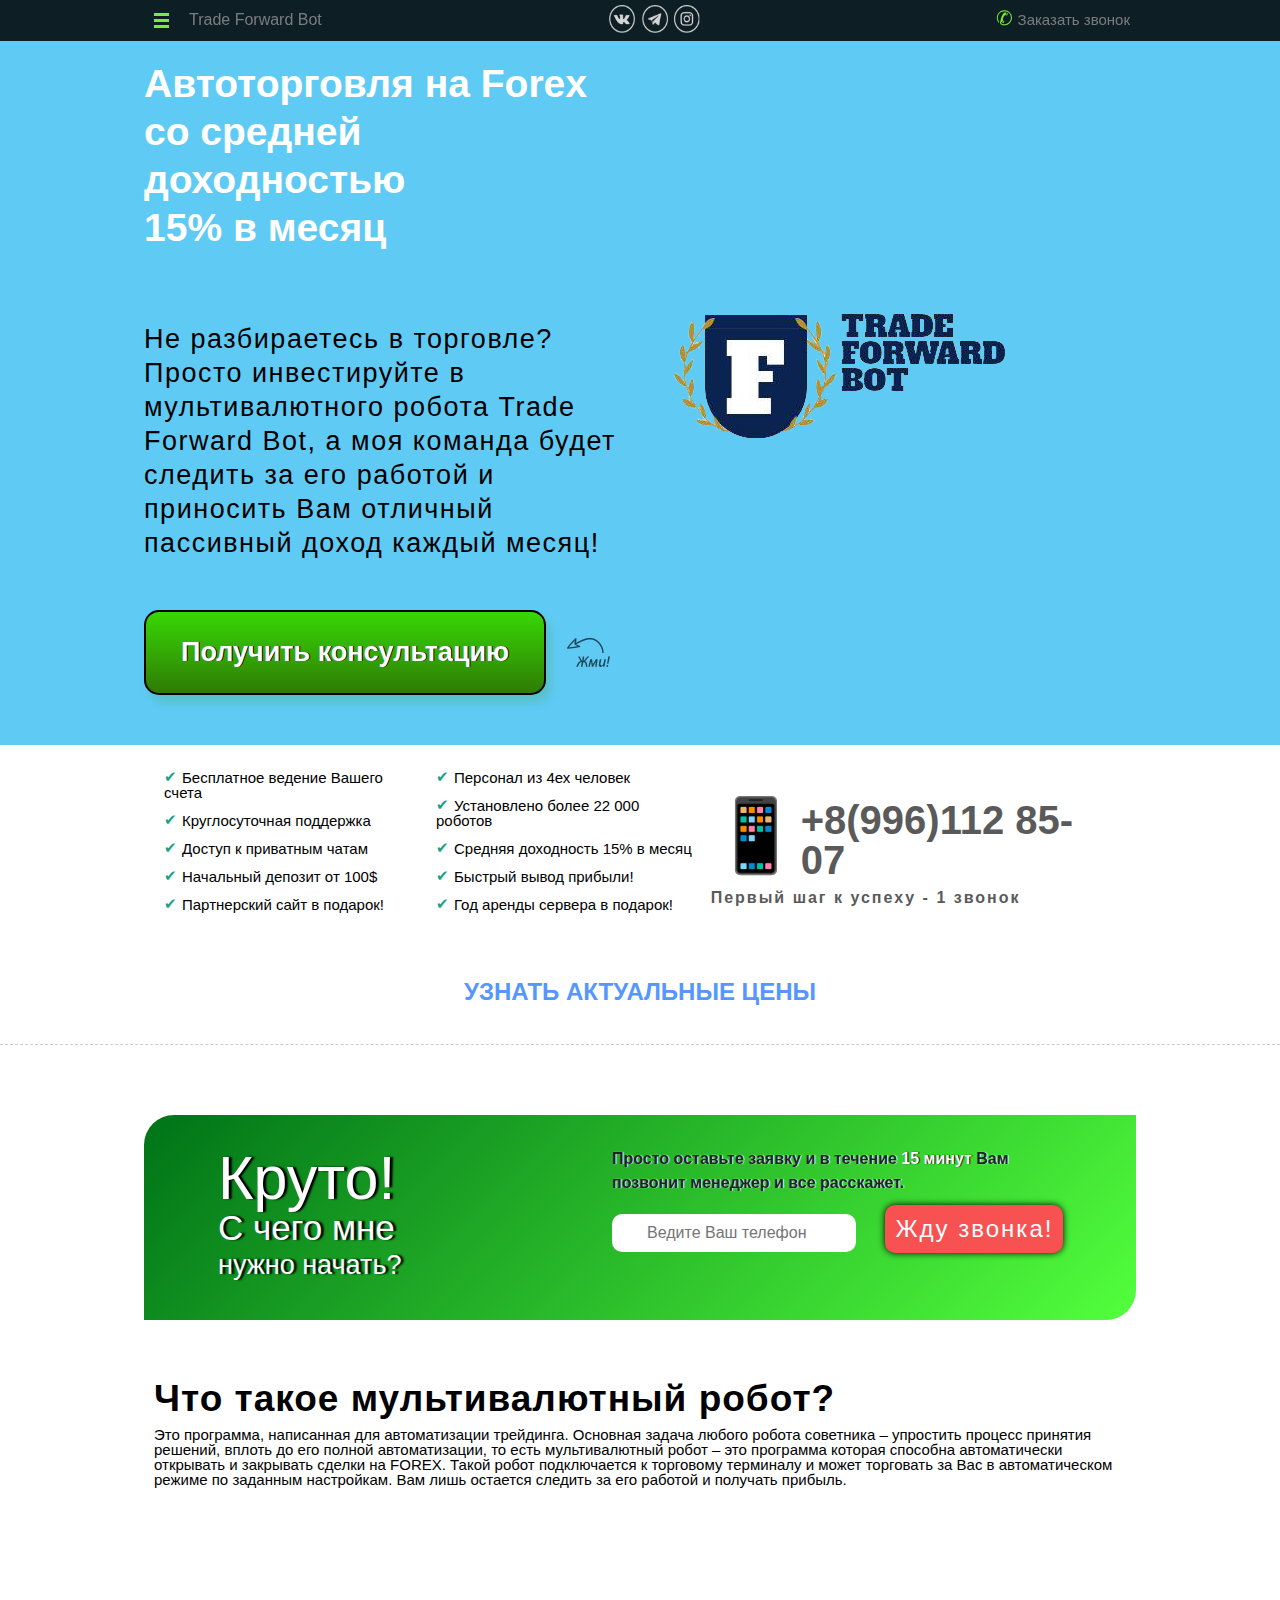
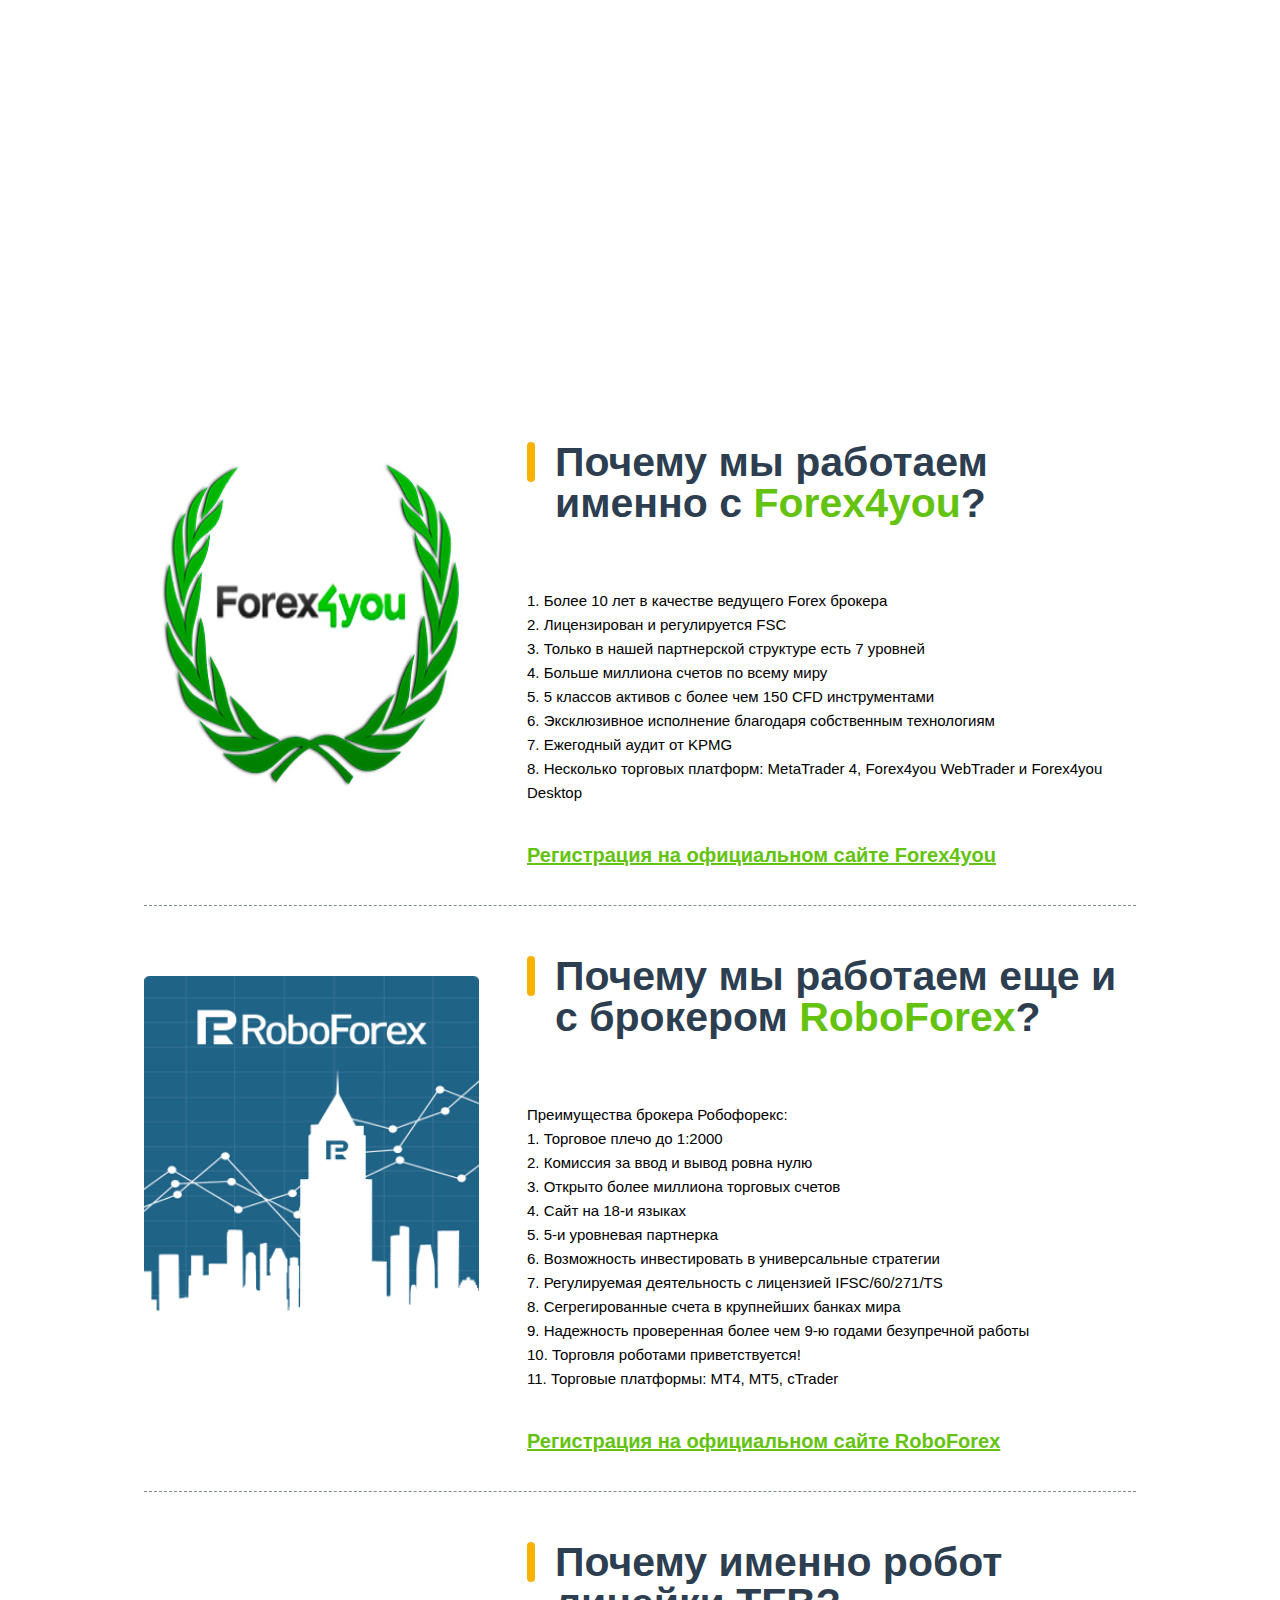
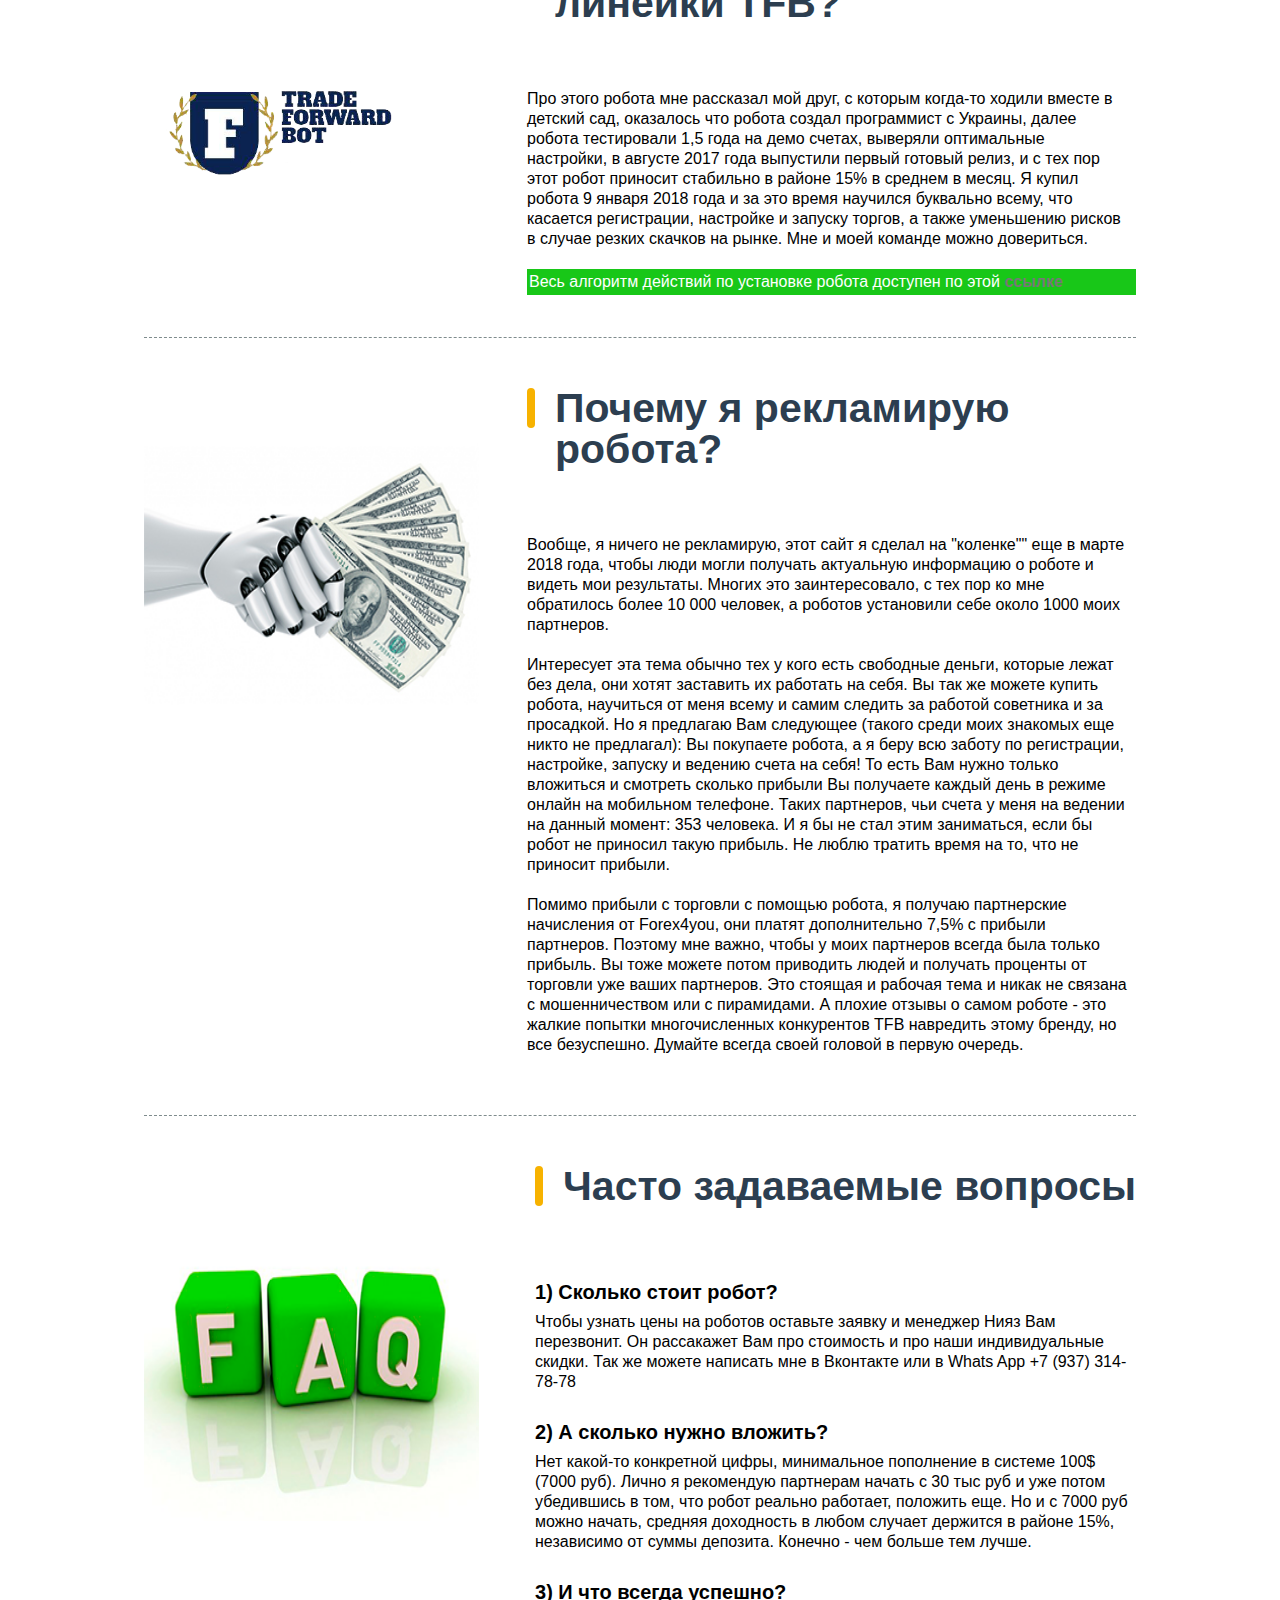
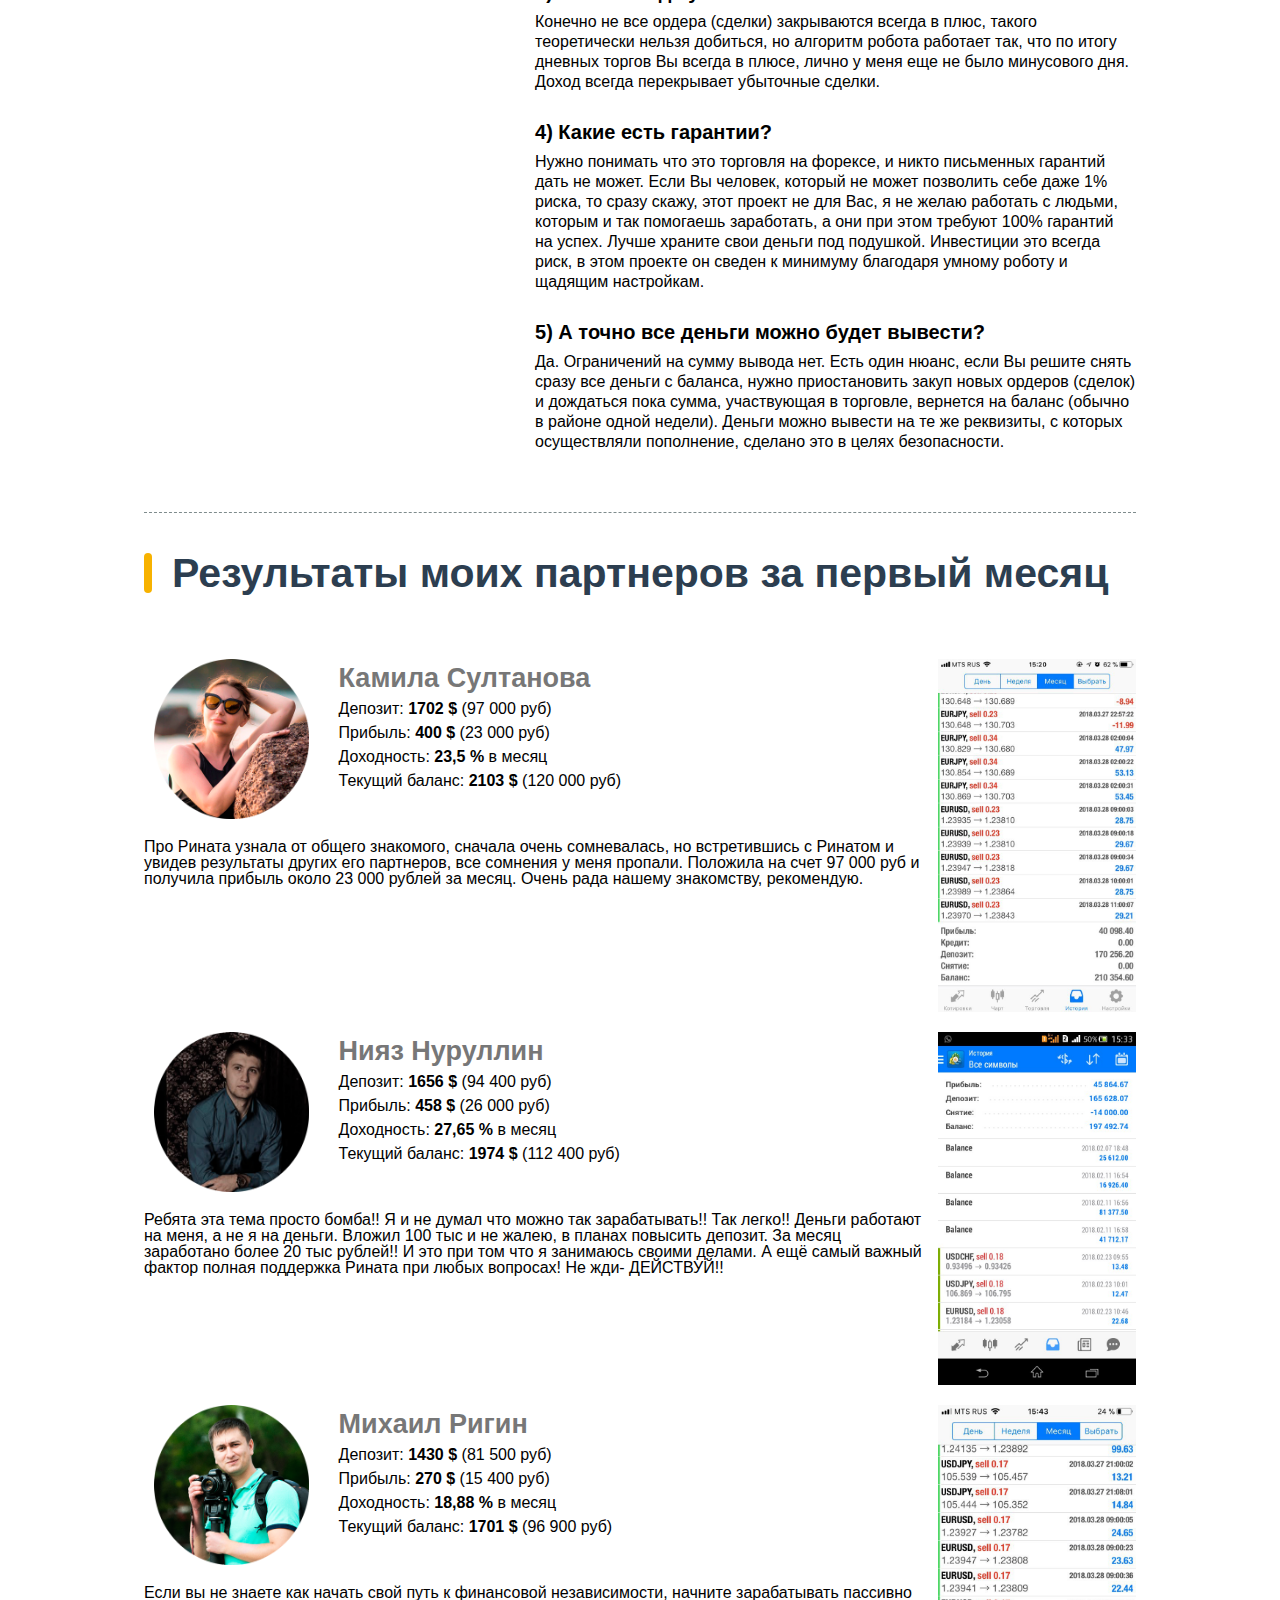
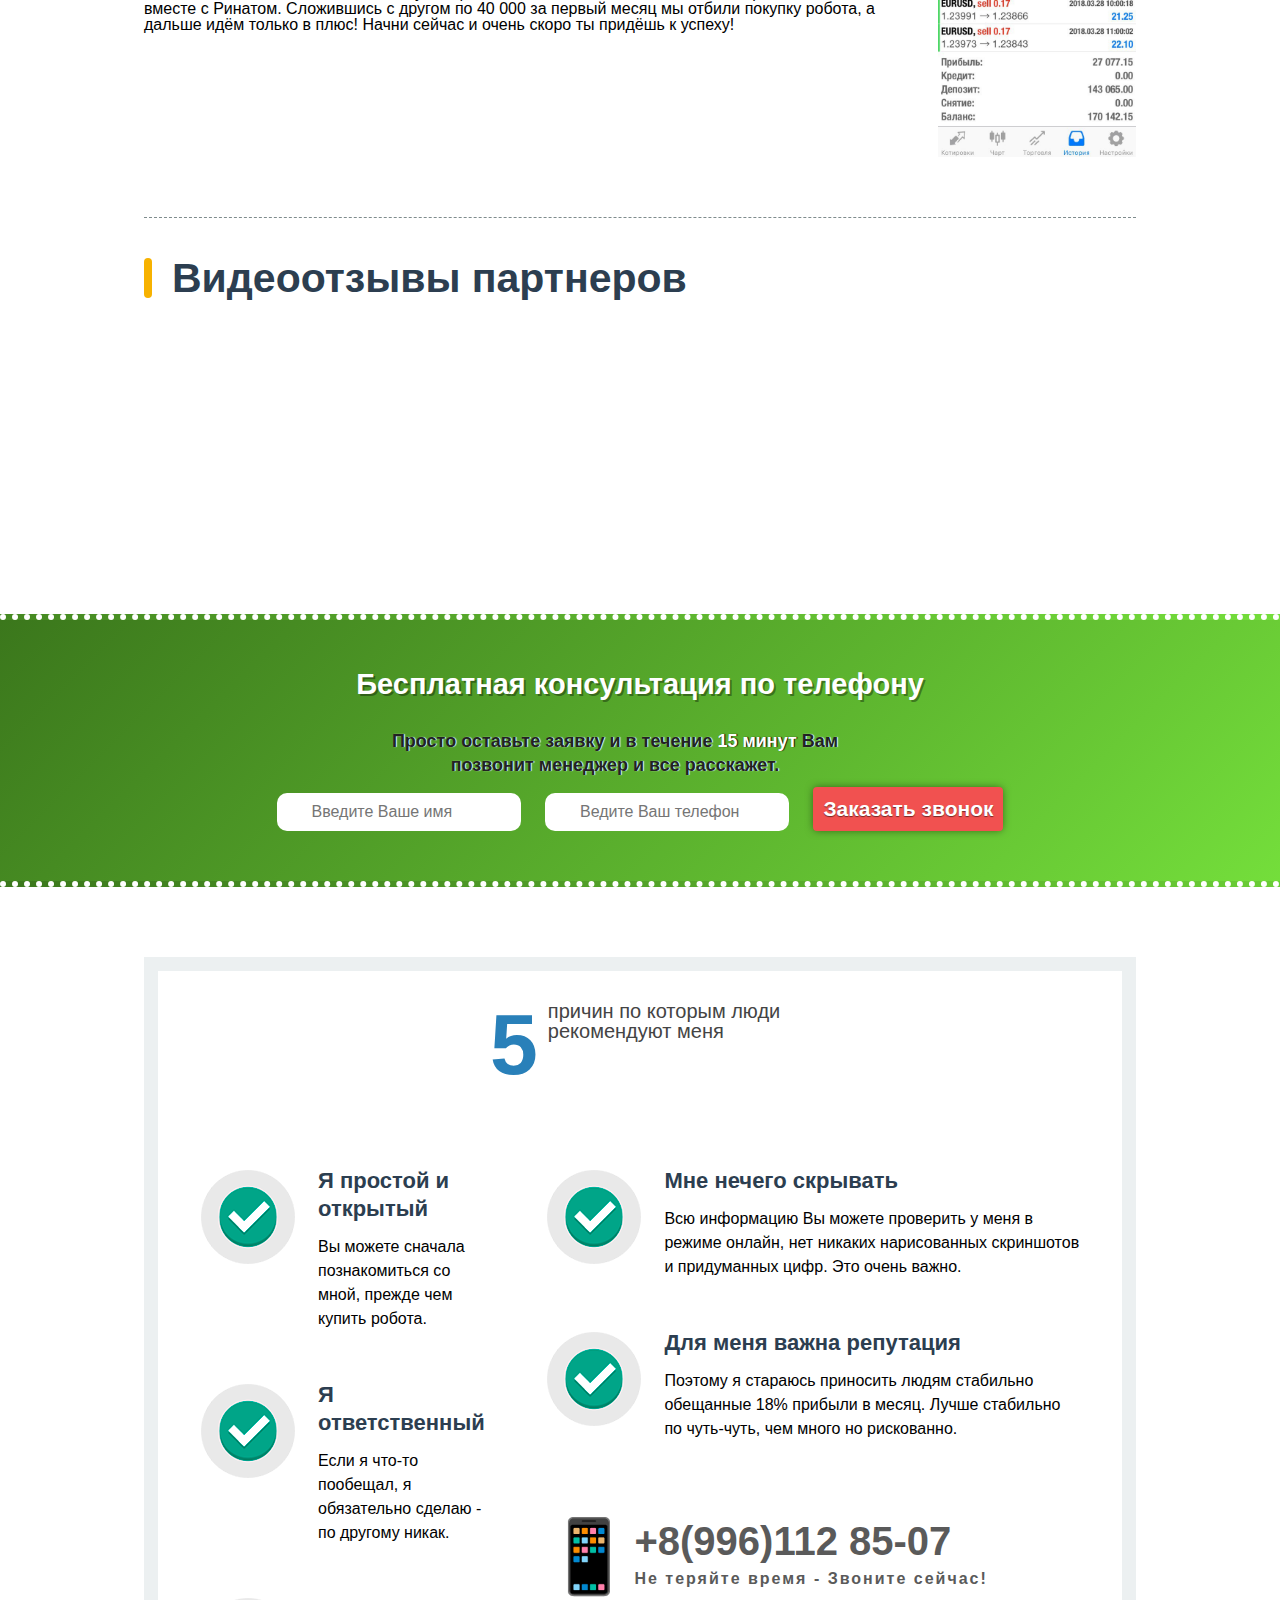
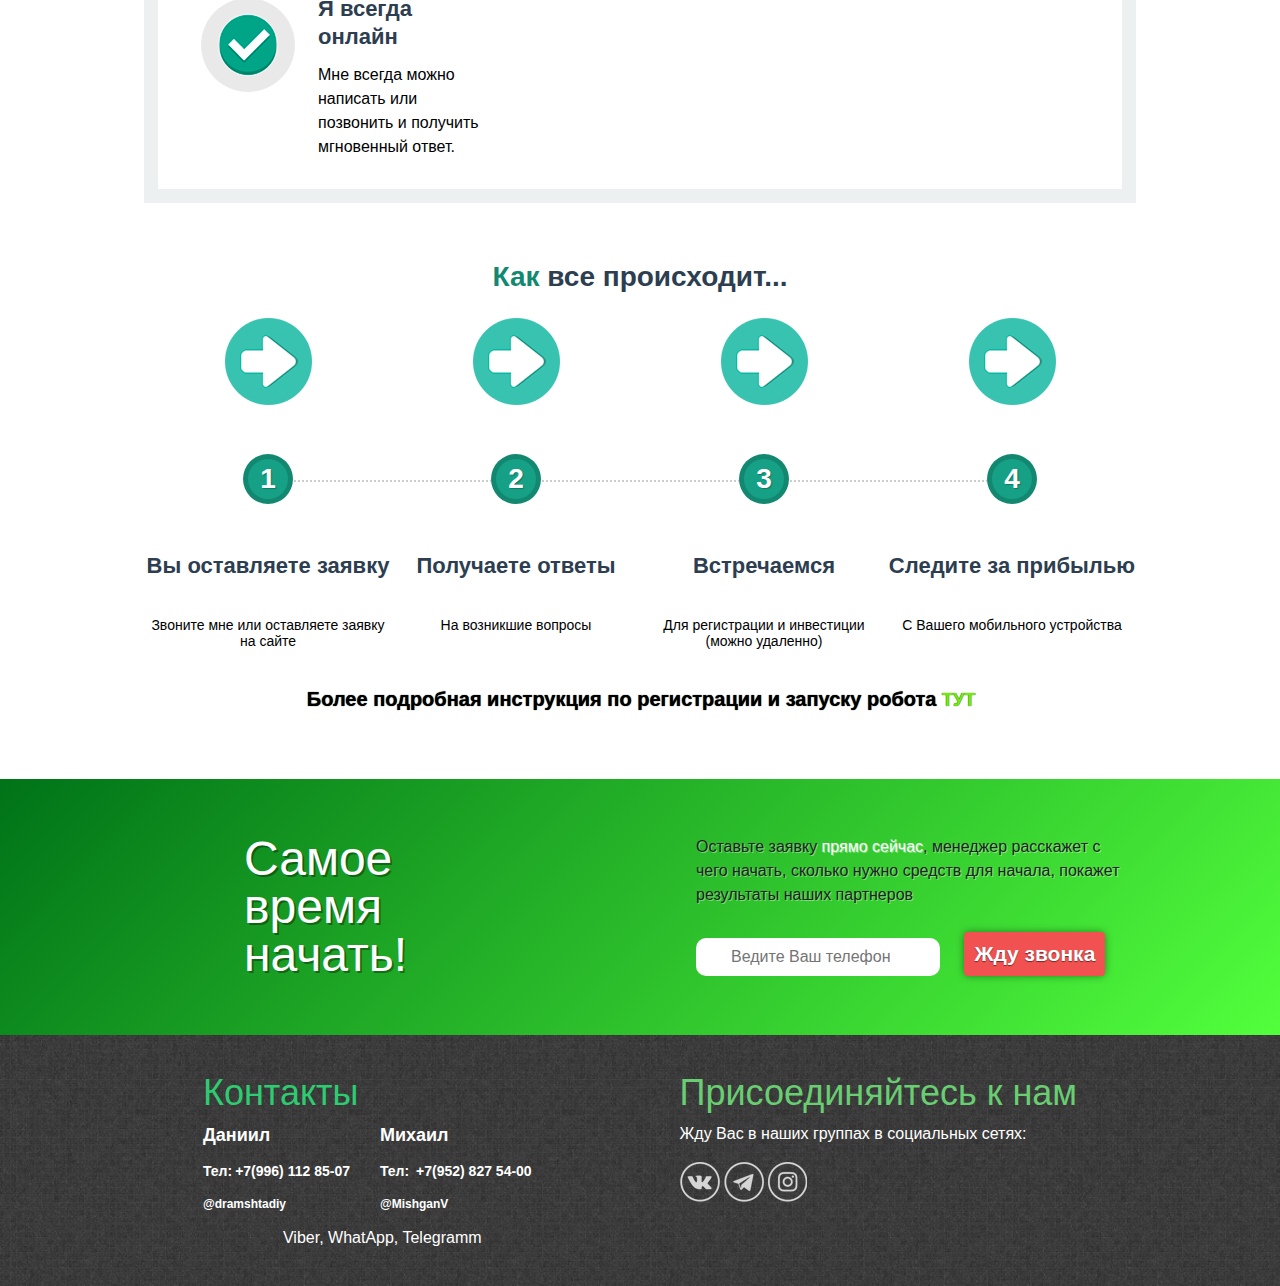
==== index.html @ 11807ac9 "Add files via upload" ====
<!DOCTYPE html>
<html lang="en">
<head>
  <meta charset="UTF-8">
  <meta name="viewport" content="width=device-width, initial-scale=1.0">
  <meta http-equiv="X-UA-Compatible" content="ie=edge">
  <title>Document</title>
  <link rel="stylesheet" href="css/reset.css">
  <link rel="stylesheet" href="css/style.css">
</head>
<body>		
	<header class="header">
		<div class="header__top">
			<div class="wrap">
				<div class="header_top-position">

					<div class="header-menu">
						<div class="header-menu-btn">
							<div></div>
							<div></div>
							<div></div>
						</div>
						<a href="#" class="header__top-title">Trade Forward Bot</a>
						<ul class="header-mune-list">
							<li><a href="#list-menu-1">Что это?</a></li>
							<li><a href="#list-menu-2">Отзывы</a></li>
							<li><a href="#list-menu-3">С чего начать?</a></li>
							<li><a href="#list-menu-4">Заказать звонок</a></li>
							<li><a href="#list-menu-5">Контакты</a></li>
							<li><a href="#list-menu-6">Частые вопросы</a></li>
						</ul>
					</div>


					<div class="header__top-soc">
						<a href="https://vk.com/tradeforwardbot"><img src="images/vk.png" class="img-soc"></a>
						<a href="https://tlgg.ru/TFBinvesting"><img src="images/tg.png" class="img-soc"></a>
						<a href="https://instagram.com/tradeforwardbot?igshid=1tc4a0am86qti"><img src="images/in.png" class="img-soc"></a>
					</div>


					<div class="header__top-call">
						<button class="heade__top-call-btn"><span>Заказать
						звонок</span></button>
					</div>



				</div>
			</div>
		</div>
		<div class="header__center">
			<div class="wrap">
			<div class="header__center-position">
			<div class="header__center-info">
				<h1 class="center-info-title">Автоторговля на Forex<br>
				со средней доходностью <br>15% в месяц</h1>
				<p>Не разбираетесь в торговле? Просто инвестируйте в мультивалютного робота Trade Forward Bot, а моя команда будет следить за его работой и приносить Вам отличный пассивный доход каждый месяц!</p>
				<button class="center-info-btn">Получить консультацию</button>
			</div>
			<div class="header__center-img">
				<img src="images/logo.png">
			</div>
			</div>
		</div>
		</div>


		<div class="header__footer">
			<div class="wrap">
				<div class="header__footer-position">
					<div class="header__footer-top">
					<ul class="header-block">
						<li>Бесплатное ведение Вашего счета</li>
						<li>Круглосуточная поддержка</li>
						<li>Доступ к приватным чатам</li>
						<li>Начальный депозит от 100$</li>
						<li>Партнерский сайт в подарок!</li>
					</ul>
					<ul class="header-block">
						<li>Персонал из 4ех человек</li>
						<li>Установлено более 22 000 роботов</li>
						<li>Средняя доходность 15% в месяц</li>
						<li>Быстрый вывод прибыли!</li>
						<li>Год аренды сервера в подарок!</li>
					</ul>
					<div class="header-phone">
						<a href="tel:+89961128507">+8(996)112 85-07</a>
						<h3>Первый шаг к успеху - 1 звонок</h3>
					</div>
				</div>
					<a href="#" class="header__footer-bottom" >
						<span></span>
						<span></span>
						<span></span>
						<span></span>
						Узнать актуальные цены
					</a>
				</div>
			</div>
		</div>
	</header>


	<section class="section">
		<div class="menu-z">
			<div class="menu-z-block">
				<div class="menu-z-top">
				<div class="menu-z-block-title">Заказать звонок
					<br>
					<span> Наш менеджер свяжется с Вами в ближайшее время</span>
				</div>
				<div class="menu-z-close-btn"></div>
				</div>
				<form class="menu-z-input" action="mail.php">

					<input type="text" name="name" placeholder="Как вас зовут?">
					
					<input type="text" name="phone" placeholder="Ваш номер телефона?"><br>

					<input type="submit" value="Жду звонка" class="input">
				</form>
			</div>
		</div>
	</section>

	<section class="section">
		<div class="wrap-off">
			<div class="section__phone">
				<div class="section__phone-flex">
				<div class="phone-title">
					<span>Круто!</span>			
			 		<span>С чего мне </span>
			 		<span>нужно начать?</span>
				</div>
				<div class="phone-info">
					<h3 class="phone-text">Просто оставьте заявку и в течение <span>15 минут</span> Вам позвонит менеджер и все расскажет.</h3>
					<input class="phone-input" type="text" name="phone" placeholder="Ведите Ваш телефон">
					<button class="phone-btn">Жду звонка!</button>
				</div>
				</div>
			</div>
		</div>
			<div class="wrap">
			<div class="section__info">
				<div class="section__info-title" id="list-menu-1">Что такое мультивалютный робот?</div>
				<h6 class="section__info-text">Это программа, написанная для автоматизации трейдинга. Основная задача любого робота советника – упростить процесс принятия решений, вплоть до его полной автоматизации, то есть мультивалютный робот – это программа которая способна автоматически открывать и закрывать сделки на FOREX. Такой робот подключается к торговому терминалу и может торговать за Вас в автоматическом режиме по заданным настройкам. Вам лишь остается следить за его работой и получать прибыль.</h6>
				<iframe width="850" height="480" src="https://www.youtube.com/embed/jKC7Uotxjno" frameborder="0" allow="accelerometer; autoplay; encrypted-media; gyroscope; picture-in-picture" allowfullscreen></iframe>
			</div>


			<div class="section__inner">
				<div class="section__inner-list">
					<img src="images/list-1.jpg">
					<div class="inner-list-block">
						<div class="list-block-title">Почему мы работаем именно с <a href="#">Forex4you</a>?</div>
						<ul>
							<li>1. Более 10 лет в качестве ведущего Forex брокера</li>
							<li>2. Лицензирован и регулируется FSC</li>
							<li>3. Только в нашей партнерской структуре есть 7 уровней</li>
							<li>4. Больше миллиона счетов по всему миру</li>	
							<li>5. 5 классов активов с более чем 150 CFD инструментами</li>
							<li>6. Эксклюзивное исполнение благодаря собственным технологиям</li>	
							<li>7. Ежегодный аудит от KPMG</li>
							<li>8. Несколько торговых платформ: MetaTrader 4, Forex4you WebTrader и Forex4you Desktop</li>
						</ul>
						<a href="#" class="list-block-btn">Регистрация на официальном сайте Forex4you</a>
					</div>
				</div>

				<div class="section__inner-list">
					<img src="images/list-2.png"> 
					<div class="inner-list-block">
						<div class="list-block-title">Почему мы работаем еще и с брокером  <a href="#">RoboForex</a>?</div>
						<ul>
							<li>Преимущества брокера Робофорекс:</li>
							<li>1. Торговое плечо до 1:2000</li>
							<li>2. Комиссия за ввод и вывод ровна нулю</li>
							<li>3. Открыто более миллиона торговых счетов</li>
							<li>4. Сайт на 18-и языках</li>	
							<li>5. 5-и уровневая партнерка</li>
							<li>6. Возможность инвестировать в универсальные стратегии</li>	
							<li>7. Регулируемая деятельность с лицензией IFSC/60/271/TS</li>
							<li>8. Сегрегированные счета в крупнейших банках мира</li>
							<li>9. Надежность проверенная более чем 9-ю годами безупречной работы</li>
							<li>10. Торговля роботами приветствуется!</li>
							<li>11. Торговые платформы: MT4, MT5, cTrader</li>
						</ul>
						<a href="#" class="list-block-btn">Регистрация на официальном сайте RoboForex</a>
					</div>
				</div>

					<div class="section__inner-list3">
					<img src="images/logo.png"> 
					<div class="inner-list-block">
						<div class="list-block-title">Почему именно робот линейки TFB?</div>

						<p>Про этого робота мне рассказал мой друг, с которым когда-то ходили вместе в детский сад, оказалось что робота создал программист с Украины, далее робота тестировали 1,5 года на демо счетах, выверяли оптимальные настройки, в августе 2017 года выпустили первый готовый релиз, и с тех пор этот робот приносит стабильно в районе 15% в среднем в месяц. Я купил робота 9 января 2018 года и за это время научился буквально всему, что касается регистрации, настройке и запуску торгов, а также уменьшению рисков в случае резких скачков на рынке. Мне и моей команде можно довериться.</p>
						<div class="list-block-a-btn">Весь алгоритм действий по установке робота доступен по этой <a href="#">ссылке</a></div>						
					</div>
				</div>
					<div class="section__inner-list">
					<img src="images/list-4.jpg"> 
					<div class="inner-list-block">
						<div class="list-block-title">Почему я рекламирую робота?</div>

						<p>Вообще, я ничего не рекламирую, этот сайт я сделал на "коленке"" еще в марте 2018 года, чтобы люди могли получать актуальную информацию о роботе и видеть мои результаты. Многих это заинтересовало, с тех пор ко мне обратилось более 10 000 человек, а роботов установили себе около 1000 моих партнеров.</p>

						<p>Интересует эта тема обычно тех у кого есть свободные деньги, которые лежат без дела, они хотят заставить их работать на себя. Вы так же можете купить робота, научиться от меня всему и самим следить за работой советника и за просадкой. Но я предлагаю Вам следующее (такого среди моих знакомых еще никто не предлагал): Вы покупаете робота, а я беру всю заботу по регистрации, настройке, запуску и ведению счета на себя! То есть Вам нужно только вложиться и смотреть сколько прибыли Вы получаете каждый день в режиме онлайн на мобильном телефоне. Таких партнеров, чьи счета у меня на ведении на данный момент: 353 человека. И я бы не стал этим заниматься, если бы робот не приносил такую прибыль. Не люблю тратить время на то, что не приносит прибыли.</p>

						<p>Помимо прибыли с торговли с помощью робота, я получаю партнерские начисления от Forex4you, они платят дополнительно 7,5% с прибыли партнеров. Поэтому мне важно, чтобы у моих партнеров всегда была только прибыль. Вы тоже можете потом приводить людей и получать проценты от торговли уже ваших партнеров. Это стоящая и рабочая тема и никак не связана с мошенничеством или с пирамидами. А плохие отзывы о самом роботе - это жалкие попытки многочисленных конкурентов TFB навредить этому бренду, но все безуспешно. Думайте всегда своей головой в первую очередь.</p>			
					</div>
				</div>

									<div class="section__inner-list">
					<img src="images/list-5.png"> 
					<div class="inner-list-block">
						<div class="list-block-title" id="list-menu-6">Часто задаваемые вопросы</div>

						<p><span>1) Сколько стоит робот?</span><br>
						Чтобы узнать цены на роботов оставьте заявку и менеджер Нияз Вам перезвонит. Он рассакажет Вам про стоимость и про наши индивидуальные скидки. Так же можете написать мне в Вконтакте или в Whats App +7 (937) 314-78-78</p>

						<p><span>2) А сколько нужно вложить?</span><br>Нет какой-то конкретной цифры, минимальное пополнение в системе 100$ (7000 руб). Лично я рекомендую партнерам начать с 30 тыс руб и уже потом убедившись в том, что робот реально работает, положить еще. Но и с 7000 руб можно начать, средняя доходность в любом случает держится в районе 15%, независимо от суммы депозита. Конечно - чем больше тем лучше.</p>

						<p><span>3) И что всегда успешно?</span><br>Конечно не все ордера (сделки) закрываются всегда в плюс, такого теоретически нельзя добиться, но алгоритм робота работает так, что по итогу дневных торгов Вы всегда в плюсе, лично у меня еще не было минусового дня. Доход всегда перекрывает убыточные сделки.</p>

						<p><span>4) Какие есть гарантии?</span><br>Нужно понимать что это торговля на форексе, и никто письменных гарантий дать не может. Если Вы человек, который не может позволить себе даже 1% риска, то сразу скажу, этот проект не для Вас, я не желаю работать с людьми, которым и так помогаешь заработать, а они при этом требуют 100% гарантий на успех. Лучше храните свои деньги под подушкой. Инвестиции это всегда риск, в этом проекте он сведен к минимуму благодаря умному роботу и щадящим настройкам.</p>

						<p><span>5) А точно все деньги можно будет вывести?</span><br>Да. Ограничений на сумму вывода нет. Есть один нюанс, если Вы решите снять сразу все деньги с баланса, нужно приостановить закуп новых ордеров (сделок) и дождаться пока сумма, участвующая в торговле, вернется на баланс (обычно в районе одной недели). Деньги можно вывести на те же реквизиты, с которых осуществляли пополнение, сделано это в целях безопасности.</p>					
					</div>
				</div>
			</div>

			<div class="reviews">
				<div class="reviews-title" id="list-menu-2">Результаты моих партнеров за первый месяц</div>
				<div class="reviews-block">
					<div class="reviews-blovk-img-flex">
					<div class="reviews-block-flex">
					<img src="images/avakamila.png">
					<div class="reviews-info">
						<div class="reviews-info-name">Камила Султанова</div>
						<div class="reviews-info-d">Депозит: 
						<b>1702 $</b> (97 000 руб)</div>
						<div class="reviews-info-d">Прибыль:
						<b>400 $ </b>(23 000 руб)</div>
						<div class="reviews-info-d">Доходность: 
						<b>23,5 %</b> в месяц</div>
						<div class="reviews-info-d">Текущий баланс: 
						<b>2103 $ </b>(120 000 руб)
						</div>
					</div>
					</div>
					<div class="reviews-info-text">Про Рината узнала от общего знакомого, сначала очень сомневалась, но встретившись с Ринатом и увидев результаты других его партнеров, все сомнения у меня пропали. Положила на счет 97 000 руб и получила прибыль около 23 000 рублей за месяц. Очень рада нашему знакомству, рекомендую.</div>
					</div>
					<img src="images/1.jpg">
				</div>

				<div class="reviews-block">
					<div class="reviews-blovk-img-flex">
					<div class="reviews-block-flex">
					<img src="images/222.png">
					<div class="reviews-info">
						<div class="reviews-info-name">Нияз Нуруллин</div>
						<div class="reviews-info-d">Депозит: 
						<b>1656 $</b> (94 400 руб)</div>
						<div class="reviews-info-d">Прибыль:
						<b>458 $ </b>(26 000 руб)</div>
						<div class="reviews-info-d">Доходность: 
						<b>27,65 %</b> в месяц</div>
						<div class="reviews-info-d">Текущий баланс: 
						<b>1974 $ </b>(112 400 руб)
						</div>
					</div>
					</div>
					<div class="reviews-info-text">Ребята эта тема просто бомба!! Я и не думал что можно так зарабатывать!! Так легко!! Деньги работают на меня, а не я на деньги. Вложил 100 тыс и не жалею, в планах повысить депозит. За месяц заработано более 20 тыс рублей!! И это при том что я занимаюсь своими делами. А ещё самый важный фактор полная поддержка Рината при любых вопросах! Не жди- ДЕЙСТВУЙ!!</div>
					</div>
					<img src="images/2.jpg">
				</div>

				<div class="reviews-block">
					<div class="reviews-blovk-img-flex">
					<div class="reviews-block-flex">
					<img src="images/333.png">
					<div class="reviews-info">
						<div class="reviews-info-name">Михаил Ригин</div>
						<div class="reviews-info-d">Депозит: 
						<b>1430 $</b> (81 500 руб)</div>
						<div class="reviews-info-d">Прибыль:
						<b>270 $ </b>(15 400 руб)</div>
						<div class="reviews-info-d">Доходность: 
						<b>18,88 %</b> в месяц</div>
						<div class="reviews-info-d">Текущий баланс: 
						<b>1701 $ </b>(96 900 руб)
						</div>
					</div>
					</div>
					<div class="reviews-info-text">Если вы не знаете как начать свой путь к финансовой независимости, начните зарабатывать пассивно вместе с Ринатом. Сложившись с другом по 40 000 за первый месяц мы отбили покупку робота, а дальше идём только в плюс! Начни сейчас и очень скоро ты придёшь к успеху!</div>
					</div>
					<img src="images/3.jpg">
				</div>

			</div>

			<div class="reviews-video">
				<div class="reviews-title">Видеоотзывы партнеров</div>
				<div class="reviews-video-vid">
					<iframe src="https://vk.com/video_ext.php?oid=2440539&id=456239064&hash=57c25bac60552665" width="290" height="170" frameborder="0" allowfullscreen></iframe>
					<iframe src="https://vk.com/video_ext.php?oid=2440539&id=456239069&hash=b586db286269b0ba" width="290" height="170" frameborder="0" allowfullscreen></iframe>
					<iframe src="https://vk.com/video_ext.php?oid=2440539&id=456239087&hash=0154a3260fc34cf8" width="290" height="170" frameborder="0" allowfullscreen></iframe>
				</div>
			</div>
		</div>
	</section>




	<section class="section">
		<div class="section__items-bg">
			<h3 class="section__items-title">Бесплатная консультация по телефону</h3>
			<h3 class="phone-text-center">Просто оставьте заявку и в течение <span>15 минут</span> Вам позвонит менеджер и все расскажет.</h3>
			<div class="section__items-input">
			<input class="phone-input center" type="text" name="name" placeholder="Введите Ваше имя">
			<input class="phone-input center" type="text" name="phone" placeholder="Ведите Ваш телефон">
			<button class="section__items-input-btn">Заказать звонок</button>
			</div>
		</div>
	</section>

	<section class="section">
		<div class="wrap">
			<div class="advantages">
				<div class="advantages-title"><span>5</span>причин по которым люди рекомендуют меня</div>

				<div class="advantages-block">

					<div class="advantages-block-left">
						<div class="advantages-list">
							<img src="images/tick.png">
							<div class="advantages-list-br">
							<b>Я простой и открытый</b>
							<p>
							Вы можете сначала познакомиться со мной, прежде чем купить робота.
							</p>
							</div>
						</div>
						<div class="advantages-list">
							<img src="images/tick.png">
							<div class="advantages-list-br">
							<b>Я ответственный</b>
							<p>
								Если я что-то пообещал, я обязательно сделаю - по другому никак.
							</p>
							</div>
						</div>
						<div class="advantages-list">
							<img src="images/tick.png">
							<div class="advantages-list-br">
							<b>Я всегда онлайн</b>
							<p>
								
								Мне всегда можно написать или позвонить и получить мгновенный ответ.
							</p>
						</div>
						</div>
					</div>

					<div class="advantages-block-right">
						<div class="advantages-list">
							<img src="images/tick.png">
							<div class="advantages-list-br">
							<b>Мне нечего скрывать</b>
							<p>
								
								Всю информацию Вы можете проверить у меня в режиме онлайн, нет никаких нарисованных скриншотов и придуманных цифр. Это очень важно.
							</p>
						</div>
						</div>
						<div class="advantages-list">
							<img src="images/tick.png">
							<div class="advantages-list-br">
							<b>Для меня важна репутация</b>
							<p>
								
								Поэтому я стараюсь приносить людям стабильно обещанные 18% прибыли в месяц. Лучше стабильно по чуть-чуть, чем много но рискованно.
								</p>
						</div>
						</div>

					<div class="header-phone content-phone">
						<a href="tel:+89961128507">+8(996)112 85-07</a>
						<h3>Не теряйте время - Звоните сейчас!</h3>
					</div>
					</div>

				</div>
			</div>

			<div class="info-zaka">
				<div class="info-zaka-title" id="list-menu-3"><span>Как</span> все происходит...</div>
				<div class="info-zaka-block">
					<div class="how-work">
						
					</div>
					<div class="info-zaka-block-list">
						<img src="images/strel.png">
						<div class="info-zaka-block-title-inf">1</div>
						<div class="info-zaka-block-list-div">
						<h3 class="info-zaka-block-title">Вы оставляете заявку</h3>
						<h5 class="info-zaka-block-text">Звоните мне или оставляете заявку на сайте</h5>
						</div>
					</div>
					<div class="info-zaka-block-list">
						<img src="images/strel.png">
						<div class="info-zaka-block-title-inf">2</div>
						<div class="info-zaka-block-list-div">
						<h3 class="info-zaka-block-title">Получаете ответы</h3>
						<h5 class="info-zaka-block-text">На возникшие вопросы</h5>
						</div>
					</div>
					<div class="info-zaka-block-list">
						<img src="images/strel.png">
						<div class="info-zaka-block-title-inf">3</div>
						<div class="info-zaka-block-list-div">
						<h3 class="info-zaka-block-title">Встречаемся</h3>
						<h5 class="info-zaka-block-text">Для регистрации и инвестиции (можно удаленно)</h5>
					</div></div>
					<div class="info-zaka-block-list">
						<img src="images/strel.png">
						<div class="info-zaka-block-title-inf">4</div>
						<div class="info-zaka-block-list-div">
						<h3 class="info-zaka-block-title">Следите за прибылью</h3>
						<h5 class="info-zaka-block-text">С Вашего мобильного устройства</h5>
					</div></div>
				</div>
				<a href="#" class="info-zaka-text-a">
					<b>Более подробная инструкция по регистрации и запуску робота </b>ТУТ
				</a>
			</div>
		</div>
	</section>

	<section class="phone-zaka">
		<div class="phone-zaka-bg">
			<div class="wrap-off">
				<div class="phone-zaka-block">
					<div class="phone-zaka-block-title" id="list-menu-4">
					Самое время начать!</div>
					<div class="phone-zaka-block-iput">
						<div class="phone-zaka-block-iput-info">Оставьте заявку <span>прямо сейчас</span>, менеджер  расскажет с чего начать, сколько нужно средств для начала, покажет результаты наших партнеров</div>
						<div class="phone-zaka-block-iput-button">
							<input class="phone-input center" type="text" name="phone" placeholder="Ведите Ваш телефон">
							<button class="section__items-input-btn">Жду звонка</button>
						</div>
					</div>
				</div>
			</div>
		</div>
	</section>

	<footer class="footer">
		<div class="footer-bg">
			<div class="wrap">
				<div class="footer-block">
					<div class="footer-block-phone">
						<div class="footer-block-phone-title" id="list-menu-5">Контакты</div>
						<div class="footer-block-phone-block">
							<div class="block-footer-block">
								<h2>Даниил</h2>
							<h3>Тел:<a href="tel:+79961128507">+7(996) 112 85-07</a></h3>
								<p>@dramshtadiy </p>
							</div>
							<div class="block-footer-block">
								<h2>Михаил</h2>
								<h3>Тел: <a href="+79528275400">+7(952) 827 54-00</a></h3>
								<p> @MishganV </p>
							</div>

						</div>


						<div class="footer-block-phone-div">Viber, WhatApp, Telegramm</div>
					</div>
					<div class="footer-block-soc">
						<div class="footer-block-soc-title">Присоединяйтесь к нам</div>
						<div class="footer-block-soc-info">Жду Вас в наших группах в социальных сетях:</div>
					<div class="footer-block-soc-soc">
						<a href="https://vk.com/tradeforwardbot"><img src="images/vk.png" class="img-soc-f"></a>
						<a href="https://tlgg.ru/TFBinvesting"><img src="images/tg.png" class="img-soc-f"></a>
						<a href="https://instagram.com/tradeforwardbot?igshid=1tc4a0am86qti"><img src="images/in.png" class="img-soc-f"></a>
					</div>
					</div>
				</div>
			</div>
		</div>
	</footer>



  <script src="https://ajax.googleapis.com/ajax/libs/jquery/3.5.1/jquery.min.js"></script>
   <script src="js/main-js.js"></script>
  <script src="js/main.js"></script>
</body>
</html>
---- css/style.css ----
*{
	box-sizing: border-box;
}

body{
	font-family: 'Roboto', sans-serif;

}
ul{
	list-style: none;
}

.wrap{
	width: 100%;
	max-width: 80%;
	margin:0 auto;
	padding: 0 1em;
}

.wrap-off{
	width: 100%;
	max-width: 80%;
	margin:0 auto;
	padding: 0 1em;
}

.header__top{
	background-color: rgb(0,0,0, .85);
	width: 100%;
	z-index: 3;
	position: fixed;
}


.header_top-position{
	display: flex;
	justify-content: space-between;
}
.header-menu{
	display: flex;

}

.header-menu-btn{
	margin-right: 10px;
	cursor: pointer;
	padding: 10px;
}

.header-menu-btn div{
	width: 15px;
	height: 3px;
	background-color:#7BEB39;
	margin: 3px 0; 

}
.header__top-title{
	color: rgb(148,148,148, .8);
	text-decoration: none;
	font-size: calc(13px + 3 *(100vw/1280));
	line-height: 28px;
	margin-top: 6px;

}


.header-menu:hover  .header__top-title{
	color: #fff;
	text-shadow: 0 0 1px   #fff;
}

.header-menu:hover .header-menu-btn{
	background-color: #7BEB39;
}

.header-menu:hover .header-menu-btn div{
	background-color: #fff;
}

.header-menu:hover .header-mune-list{
	display: block;
}

.header-mune-list{
	position: absolute;
    top: 100%;
    background: #fff;
    padding: 1em;
    border-top: 5px solid #7ae939;
    font: 95%/2.0 Play, Arial;
    white-space: nowrap;
    box-shadow: 0 3px 5px rgba(0,0,0,.4);
    border-radius: 0 0 .2em .2em;
    display: none;
}

.header-mune-list a{
	color: #2980b9;
    padding: 0 1.5em;
    text-decoration: none;
}

.header-mune-list a:hover{
	color: #000;
    text-decoration:underline ;
}

.header__top-soc{
	margin-top: 5px;
}

.img-soc{
	width: 28px;
	height: 28px;
	background-repeat: no-repeat;
	padding-right: 2px;
}

.header__top-call{
	margin-top: 5px;
}

.heade__top-call-btn{
	background-color: rgb(0,0,0, 0);
	border:none;


}
.heade__top-call-btn span{
	cursor: pointer;
	outline: transparent;
	color: rgb(148,148,148, .8);
	font-size: calc(12px + 3 *(100vw/1280));
	line-height: 28px;
}

.heade__top-call-btn:before{
	content: '\2706';
	color: #7ae939;
	font-size: 20px;
	padding-right: 5px;
	font-family: icons;

}

.heade__top-call-btn span:hover{
	color:#fff;
	text-shadow: 0 0 1px   #fff;
}
.header__center-img img{

	background-size: cover;
	background-repeat: no-repeat;
}

.header__center{
	background-color: #5fcbf5;
}

.header__center-position{
	display: flex;
	justify-content: space-around;
}

.header__center-info{
	padding: 50px 20px 40px 0;
}


.center-info-title{
	font-size: calc(34px + 5 *(100vw/1280));
	line-height: 48px;
	color: #fff;
	margin:10px 0 70px;

}

.header__center-info p{
	font-size: calc(22px + 5 *(100vw/1280));
	line-height: 34px;
	font-weight: 400;
	color: #000;
	margin:10px 0 50px;
	letter-spacing: 1.5px;
}


.center-info-btn{
	background: -webkit-linear-gradient(top, #38d804, #2f7b05);
	padding: 25px 35px;
	color: #fff;
	text-shadow: 1px 0 0 #000;
	font-size: calc(22px + 5 *(100vw/1280));
	font-weight: 600;
	cursor: pointer;
	border: 2px solid #000;	
	border-radius: 15px;	
	box-shadow: 5px  8px 8px rgb(58,154,28, .2);
	margin-bottom: 10px;
	position: relative;
	outline: transparent;
}

.center-info-btn:after{
	content: "";
	position: absolute;
	background-image: url(../images/jmi.png);
	background-repeat: no-repeat;
    left: 100%;
    top: 50%;
    margin: -16px 0 0 .8em;
	width: 46px;
	height: 32px;
	cursor: default;
}

.center-info-btn:hover{
	background: -webkit-linear-gradient(top, rgb(86,255,0), rgb(19,130,0));
}

.header__center-img{
	margin:auto 0;
}

.header__footer{
	padding: 25px;
}

.header__footer-position{
	display: inline-block;
}


.header__footer-top{
	display: flex;
	justify-content: space-between;
}

.header-block li{
	margin-bottom: 13px;
	font-size: calc(12px + 3 *(100vw/1280));
	padding-right: 12px;
}

.header-block li:before{
	content: "\2714";
    font-family: icons;
    color: #16a085;
    margin-right: 5px;
    text-shadow: 2px 2px 0 #fff;
    float: left;
}
.header-phone{
	margin-top: 30px;
}
.header-phone a{
	text-decoration: none;
	color: #5a5a5a;
	font-size:40px;
	font-weight: 600;
}

.header-phone a:before{
	font-family: icons;
    content: "📱";
    font-size: 180%;
    float: left;
    color: rgb(98, 156, 68);
}

.header-phone h3{
	margin-top: 10px;
	color: #5a5a5a;
	letter-spacing: 2px;

}

.header__footer{
	border-bottom: 1px dashed #ccc;
}

.header__footer-bottom{
	text-transform: uppercase;
	display: table;	
	margin: 40px auto 0;
	text-align: center;
	text-decoration: none;
	color: #5596FF;
	font-weight: 600;
	font-size: 24px;
	padding: 15px 25px;
	position: relative;
	overflow: hidden;
}

.header__footer-bottom:hover{
	border:2px solid #2196f3;
	background-color: rgb(82,150,255, .9);
	color: #fff;
	transition-delay: 1s;

}

a span{
	position: absolute;
	display: block;
}

a span:nth-child(1){
	top: 0;
	left: -100%;
	width: 100%;
	height: 2px;
	background:linear-gradient(90deg, transparent,#2196f3);
}

a:hover span:nth-child(1){
	left: 100%;
	transition: 1s;
}


a span:nth-child(3){
	bottom: 0;
	right: -100%;
	width: 100%;
	height: 2px;
	background:linear-gradient(270deg, transparent,#2196f3);
}

a:hover span:nth-child(3){
	right:  100%;
	transition: 1s;
	transition-delay: 0.5s
}

a span:nth-child(2){
	top: -100%;
	right: 0;
	width: 2px;
	height: 100%;
	background:linear-gradient(180deg, transparent,#2196f3);
}

a:hover span:nth-child(2){
	top: 100%;
	transition: 1s;
	transition-delay: 0.25s
}


a span:nth-child(4){
	bottom: -100%;
	left: 0;
	width: 2px;
	height: 100%;
	background:linear-gradient(360deg, transparent,#2196f3);
}

a:hover span:nth-child(4){
	bottom: 100%;
	transition: 1s;
	transition-delay: 0.75s
}



.section__phone{
	margin-top: 70px;
	margin-bottom: 60px;
	background: linear-gradient(135deg, #007318 0%,#52ff3c 100%);
	padding: 32px 24px;
	border-radius: 30px 0 30px 0;

}
.section__phone-flex{
	display: flex;
	justify-content: space-between;
}
.phone-title{
	padding: 0 50px 10px 50px;
	
}

.phone-title span{
	display: table;
	color: #fff;
	text-shadow: 3px 0 2px #000;

}
.phone-title span:nth-child(1){
	font-size: calc(56px + 5*(100vw/1280));
	line-height: 62px;
}

.phone-title span:nth-child(2){
	font-size: calc(30px + 5*(100vw/1280));
	line-height: 38px;
	padding-bottom: 5px;
}

.phone-title span:nth-child(3){
	font-size: calc(22px + 5*(100vw/1280));
	line-height: 26px;
}



.phone-text{
	font-size: 16px;
	line-height: 24px;
	color: #222;
	text-shadow: 1px 0 1px #fff;
	margin-bottom: 10px;
	padding-right: 50px;
	width: 500px;
}

.phone-text span{
	color: #fff;
	text-shadow: 1px 0 1px #000;
}

.phone-input{
	padding: 10px 2px 10px 35px;
	font-size: 16px;
	outline: transparent;
	border-radius: 10px;
	border:none;
}

.phone-btn{
	margin-left: 25px;
	border:none;
	color: #fff;
	font-size: 24px;
	padding: 10px;
	background-color: #F75152;
	box-shadow: 0 0 7px #000;
	border-radius: 10px;
	outline: transparent;
	cursor: pointer;
	letter-spacing: 2px;
}


.section__info-title{
	font-size: calc(32px + 5*(100vw/1280));
	font-weight: 600;
	margin-bottom: 10px;
	letter-spacing: 1px;
	padding: 0 10px;
}

.section__info-text{
	padding: 0 10px;
	font-size: calc(10px + 5*(100vw/1280));
	font-weight: 400;
	margin-bottom: 25px;
}

.section__inner-list{
	display: flex;
	justify-content: space-between;
	padding-bottom: 40px;
	border-bottom: 1px dashed #7f8c8d;
	margin-top: 50px;
}



.section__inner-list img{
	margin-top: 20px;
	background-repeat: no-repeat;
	background-size: cover;
	width: 335px;
	height: 335px;
}

.inner-list-block{
	margin-left: 48px;
}

.list-block-title{
	font-size: calc(36px + 5 *(100vw/1280));
	color: #2c3e50;
    position: relative;
    margin-bottom: 65px;
    padding-left: 28px;
    font-weight: 600;
}

.list-block-title a{
	text-decoration: none;
	color: #63C310;
}

.list-block-title:before{
	content: "";
	position: absolute;
	width: 8px;
	height: 40px;
	left: 0;
    top: 0;
	background-color:#F7B200 ;
	border-radius: 5px;
   
}

.inner-list-block li{
	font-size: calc(10px + 5 *(100vw/1280));
	line-height: 24px;
}
.inner-list-block ul{
	margin-bottom: 40px;
}

.list-block-btn{
	font-size: calc(18px + 2 *(100vw/1280));
	color: #63C310;
	font-weight: 600;
}

.section__inner-list3{
	display: flex;
	justify-content: space-between;
	padding-bottom: 40px;
	border-bottom: 1px dashed #7f8c8d;
	margin-top: 50px;
}


.section__inner-list3 img{
	margin-top: 20px;
	background-repeat: no-repeat;
	background-size: cover;
	width: 335px;

}


.inner-list-block p{
	width: 600px;
	margin-bottom: 20px;
	line-height: 20px;
}

.list-block-a-btn{
	background-color:#18C718;
	padding: 5px 2px;
	color: #fff;
}

.list-block-a-btn a{
	font-weight: bold;
    color: #777777;
	text-decoration: none;
}


.inner-list-block span{
	font-size: calc(18px + 2 *(100vw/1280));
	font-weight: 600;
	line-height: 40px;
}

.section__info iframe{
	display: flex;
	margin: 0 auto;
}

.reviews{
	margin-top: 40px;
}

.reviews-title{
		font-size: calc(36px + 5 *(100vw/1280));
	color: #2c3e50;
    position: relative;
    margin-bottom: 65px;
    padding-left: 28px;
    font-weight: 600;
}


.reviews-title:before{
	content: "";
	position: absolute;
	width: 8px;
	height: 40px;
	left: 0;
    top: 0;
	background-color:#F7B200 ;
	border-radius: 5px;
   
}

.reviews-block{
	display: flex;
	justify-content: space-between;
}

.reviews-block-flex{
	display: flex;
}

.reviews-block-flex img{
	width: 160px;
	height: 160px;
	background-repeat: no-repeat;
	background-size: cover;
	margin-right: 30px;

	margin-bottom: 20px;

}

.reviews-block img{
	width: 21%;
	background-repeat: no-repeat;
	background-size: cover;
	margin-bottom: 20px;
	padding-left: 10px;
}

.reviews-info-name{
	font-size: 27px;
    font-weight: bold;
    color: #777777;
    line-height: 38px;
}

.reviews-info-d{
	line-height: 24px;
}

.reviews{
	padding-bottom: 40px;
	border-bottom: 1px dashed #7f8c8d;
}

.reviews-video{
	padding-top: 40px;
	padding-bottom: 80px;
}

.reviews-video-vid{
	display: flex; 
	justify-content: space-around;
}

.reviews-video-vid iframe{
	padding-right: 10px;
}


.section__items-bg{
	background: linear-gradient(135deg, #3b771c 0%,#74de3b 100%);
	border-top: 6px dotted #fff;
	border-bottom: 6px dotted #fff;
	padding: 50px 0; 
	text-align: center;
	margin-bottom: 70px;
}

.section__items-title{
	font-size: calc(24px + 5 *(100vw/1280));
	color: #fff;
    text-shadow: 2px 2px 0 rgba(0,0,0,.35);
    display: block;
    margin: 0 auto;
    margin-bottom: 30px;
}

.phone-text-center{
	font-size: 18px;
	line-height: 24px;
	color: #222;
	text-shadow: 1px 0 1px #fff;
	margin-bottom: 10px;
	padding-right: 50px;
	width: 500px;
	display: block;
	margin-left: auto;
	margin-right: auto;
}

.phone-text-center span{
	color: #fff;
	text-shadow: 1px 0 1px #000;
}

.center{
	margin-right: 20px;
}
.section__items-input-btn{
	color: #fff;
	font-weight: bold;
    font-size: 21px;
    background-color: rgb(241, 81, 80);
    border:none;
    outline: transparent;
    cursor: pointer;
    text-decoration: none;
    box-shadow: 0px 0px 8px -1px rgba(0, 0, 0, 0.55);
    border-radius: 4px;
    padding: 10px;
    text-shadow: 0px 1px 1px rgba(0, 0, 0, 0.52);
}

.advantages{
	border:14px solid #ecf0f1;
	padding: 30px 40px;
	margin-bottom: 60px;
}

.advantages-title{
	display: flex;
	justify-content: center;
	width: 300px;
    margin: 0 auto;
    color: #444;
    font-size:20px;

}

.advantages-title span{
	
	margin-right: 10px;
	color: #2980b9;
	font-size: 86px;
	font-weight: 600;
}

.advantages-block{
	display: flex;
	justify-content: space-around;
	margin-top: 30px;
}

.advantages-list{
	display: flex;
	justify-content: space-between;
	margin-top: 50px;
}

.advantages-list img{
	width: 100px;
	height: 100px;
	margin-right: 20px;
	background-repeat: no-repeat;
	background-size: cover;
	flex-shrink: 0;
	
}

.advantages-list-br b{
	color: #2c3e50;
	margin-bottom: 12px;
	line-height: 28px;
	font-size: calc(20px + 2 *(100vw/1280));
}

.advantages-list-br p{
	margin-top: 12px;
	line-height: 24px;
}

.advantages-block-left{
	margin-right: 50px;
}

.content-phone{
	margin-top: 80px;
}


.info-zaka-title{
	font-size: calc(26px + 2 *(100vw/1280));
	font-weight: 600;
	color: #2c3e50;
	text-align: center;
	margin-bottom: 20px;
}

.info-zaka-title span{
	color: #138871;
}

.info-zaka-block{
	display: flex;
	justify-content: space-around;
	margin-bottom: 40px;
}

.info-zaka-block-list{
	width: 25%;
	text-align: center;
}

.info-zaka-block-list img{
	padding-bottom: 40px;
}

.info-zaka-block-title{
	font-size: calc(20px + 2 *(100vw/1280));
	color: #2c3e50;
	padding-top: 40px;
	margin-bottom: 40px;
}

.info-zaka-block-title-inf{
    padding: 2px;
    text-align: center;
    display: block;
    width: 50px;
    height: 50px;
    border-radius: 50%;
    font-size: 28px;
    line-height: 36px;
    font-weight: 600;
    color: #fff;
    background: #16a085;
    margin: 0 auto .4em auto;
    border: 5px solid rgba(0,0,0,.15);
    text-shadow: 1px 1px 1px rgba(0,0,0,.25);
    z-index: 5;
}



.info-zaka-block-text{
	font-size: 14px;
	line-height: 16px;
	font-weight: 400;
}

.how-work{
	width: 82%;    
	margin-left: 18px;
    position: absolute;

}

.how-work:before{
	content: "";
    position: absolute;
    height: 1px;
    border-bottom: 2px dotted #ccc;
    top: 10.5em;
    left: 15%;
    right: 15%;
    z-index: -1;
}

.info-zaka-text-a{
	display: table;
	margin: 0 auto 70px;
	font-size: 18px;
    font-weight: bold;
    color: #6fef03;
    text-shadow: 0px 0px 1px #000;
    text-decoration: none;
}

.info-zaka-text-a b{
	padding-left: 2px;
	font-size: 20px;
    font-weight: bold;
    color: #000;
    text-decoration: none;
}

.phone-zaka-bg{
	margin-top: 40px;
	background: linear-gradient(135deg, #007318 0%,#52ff3c 100%);
	padding: 56px 0 ;
}

.phone-zaka-block{
	display: flex;
	justify-content: space-between;
}

.phone-zaka-block-title{
	color: #fff;
	text-shadow: 2px 2px 0 rgba(0,0,0, .35);
	width: 250px;
	margin-left: 100px;
	font-size: calc(46px + 2 *(100vw/1280));
}

.phone-zaka-block-iput{
	margin-left: 40px;
}

.phone-zaka-block-iput-info{
	color: #222;
	font-size: 16px;
	text-shadow: 1px 1px 0 rgba(255,255,255, .4);
	width: 440px;
	line-height: 24px;
	margin-bottom: 25px;
}

.phone-zaka-block-iput-info span{
	color: #fff;
}

.footer-bg{
	background-image: url(../images/bg-footer.png);
	background-repeat: round;
	padding: 40px 0;

}


.footer-block{
	display: flex;
	justify-content: space-around;
}

.footer-block-phone-title{
	color: #2ecc71;
	font-size: 36px;
	margin-bottom: 15px;
	
	
}

.footer-block-soc-title{
	font-size: 36px;
	margin-bottom: 15px;
	color: #69cd72;
}


.footer-block-phone-block{
	display: flex;
	justify-content: space-between;
}


.block-footer-block h2{
	font-size: 18px;
	color: #fff;
	padding-bottom: 20px;
}

.block-footer-block h3{
	font-size: 14px;
	color: #fff;
	padding-bottom: 20px;
}

.block-footer-block a{
	font-size: 14px;
	color: #fff;
	text-decoration: none;
	padding-left: 3px;
}

.block-footer-block a:hover{
	text-decoration: underline;
}

.footer-block-phone-div{
	text-align: center;
	margin-top: 20px;
	font-size: 16px;
	color: #fff;

}

.block-footer-block p{
	font-size: 12px;
	font-weight: 600;
	color: #fff;
}

.block-footer-block{
	margin-right: 30px;
}

.footer-block-soc-info{
	color: #fff;
	margin-top: 10px;
}

.img-soc-f{
	background-repeat: no-repeat;

}

.footer-block-soc-soc{
	margin-top: 20px;
}



.menu-z{
	display: block;
	position: fixed;
	background-color: rgb(0,0,0,.9);
	z-index: 999;
	top: 0;
	left: -1000%;
	width: 100%;
	height: 100%;
	text-align: center;
	padding: 40px;
	transition: all .5s;
}
.menu-z.active{
	left: 0;
}


.menu-z-block{
	display: inline-block;
	overflow: hidden;
	text-align: left;
	max-width: 750px;
	position: relative;
	margin: 50px;
	background: linear-gradient(4deg, #F7F3F7, #D6D3D6);
	padding: 25px 15px;
	border: 5px solid #8CC733;
	border-radius: 5px;
}

.menu-z-block-title{
	font-size: 22px;
	font-weight: 600;
	margin-bottom: 30px;
}

.menu-z-block-title span{ 
	line-height: 38px;
	font-size: 16px;
}

.menu-z-top{
	border-bottom: 1px solid #000;
	margin-bottom: 10px;

}

.menu-z-close-btn{
	position: relative;
	width: 30px;
	height: 30px;
	cursor: pointer;
	margin-bottom: 30px;
	margin-left: 45px;
}

.menu-z-close-btn:after,
.menu-z-close-btn:before{
	content: "";
    width: 37px;
    height: 5px;
    background-color: #000;
    position: absolute;
    transform-origin: left
}

.menu-z-close-btn:before{
	transform: rotate(-45deg);
    bottom: -1px;
}

.menu-z-close-btn:after{
	transform: rotate(45deg)
}

.menu-z-top{
	display: flex;
	justify-content: space-between;
}

.menu-z-input{
	display:block;
}

.menu-z-input input{
	padding: 5px 15px;
	border-radius: 5px;
	outline: transparent;
	box-shadow: 0 0 1px #000;
	margin:5px 10px 25px;
}

.input{
	background: -webkit-linear-gradient(top, #38d804, #2f7b05);
	padding: 25px 35px;
	color: #fff;
	text-shadow: 1px 0 0 #000;
	font-size: calc(22px + 5 *(100vw/1280));
	font-weight: 600;
	cursor: pointer;
	border: 2px solid #000;	
	border-radius: 15px;	
	box-shadow: 5px  8px 8px rgb(58,154,28, .2);
	justify-content: center;
	position: relative;
	outline: transparent;
	margin: 20px  0;
}


@media(max-width: 1260px){
	.header-phone a{
		font-size: 34px;
	}
}

@media(max-width: 1230px){
	.header-phone a{
		font-size: 30px;
	}

	.header-phone h3{
	margin-top: 27px;
    letter-spacing: 1px;
	}

	.inner-list-block{
	margin-left: 40px;
	}
}


@media(max-width: 1144px){
	.header-phone a{
		font-size: 25px;
	}
}

@media(max-width: 1120px){
	.inner-list-block p{
		width: 500px;
	}

	.header-phone h3 {
    margin-top: 32px;
	font-size: 13px;
	}
}

@media(max-width: 1050px){
	.header__footer-top {
    flex-wrap: wrap;
	}
	.header-phone {
    margin: 30px auto;
	}

	.center-info-title{
		font-size: 30px;
		line-height: 34px;
		margin: 10px 0 53px;
	}

	.header__center-info p{
		font-size: 20px;
		line-height: 30px;
		margin: 10px 0 43px;
	}

	.center-info-btn{
		padding: 18px 25px;
		font-size: 20px;
	}
	.section__info iframe{
		width: 780px;
	}

}

@media(max-width: 1000px){
	.phone-btn{
	font-size: 23px;
    padding: 9px;
	}
	.phone-text{
	margin-bottom: 40px;
	}
	.list-block-a-btn{
	margin-right: 15px;
	}
	.section__phone{
	padding: 29px 3px;
	}
	.phone-title {
    padding: 0px 25px 10px 25px;
	}
	.inner-list-block p {
    width: 80%;
	}
	.footer-block {
    display: table;
    margin: 0 auto;
    text-align: center;
	}
	.footer-block-phone-div{
		margin-bottom: 20px;
	}
	.inner-list-block {
    margin-left: 30px;
	}
}

@media(max-width: 910px){
	.section__info iframe{
		width: 680px;
	}
	.section__inner-list3 img{
		width: 315px;
	}
	.reviews-block{
		margin-bottom: 30px;
	}
	.advantages-list-br p{
		line-height: 14px;
		overflow: hidden;
	}
	.advantages-block{
		display: block;
	}
	.wrap-off{
	max-width: 100%;
    margin: 0;
    padding: 0;

	}
}


@media(max-width: 888px){
	.reviews-video-vid{
		display: grid;
	}
	.reviews-video-vid iframe{
		margin: 0 auto 15px;
		width: 450px;
		height: 350px;
	}
	.section__inner-list{
		display: block;
		text-align: center;
	}
	.inner-list-block p{
		margin:0 auto 50px;
	}
	.section__inner-list3{
		display: block;
		text-align: center;
	}
}

@media(max-width: 800px){
	.section__info iframe{
		width: 580px;
	}
}

@media(max-width: 760px){
	.phone-zaka-block{
	display: block;
    margin: 0 auto;
    text-align: center;
	}
	.section__phone{
		border-radius: 1px;
	}
	.phone-zaka-block-title{
		margin-bottom: 20px;
	}
	.reviews-block-flex img{
		width: 100px;
		height: 100px;
	}
	.reviews-block img{
		width: 35%;
	}
	.reviews-info-d{
		margin-bottom: 5px;
	}
	.center-info-title{
		margin: 10px 0 53px 10px;
	}
	.header__center-info p{
		margin: 10px 0 43px 10px;
	}
	.section__items-input-btn{
		margin-top: 15px;
	}
	.header__center-img img{
		width: 320px;
	}
	.section__phone-flex{
	display: block;
   	margin: 0 auto;
	}
	.phone-title{
		margin-bottom: 15px;
	}
	.section__info iframe{
		width: 480px;
		height: 360px;
	}
	.info-zaka-block-list img{
		display: none;
	}
	.how-work:before{
		display: none;
	}
	.info-zaka-block{
		display: block;
	}
	.info-zaka-block-title-inf{
		border-radius: 17%;
		padding: 7px;
		line-height: 1;
	}
	.info-zaka-title{
		margin-bottom: 40px;
	}
	.info-zaka-block-list{
		display: inline;
	}
	.info-zaka-block-title{
		padding-top: 0;
		font-size: 18px;
		margin-bottom: 1px;
	}
	.info-zaka-block-list-div{
		margin-left: 15px;
	}
	.info-zaka-block-text{
		margin-bottom: 45px;
	}

}

@media(max-width: 600px){
	.reviews-block{
		display: block;
		text-align: center;
	}
	.reviews-block img{
		margin-top: 20px;
		width: 50%;
	}
	.reviews-block-flex img{
		width: 100px;
		height: 100px;
	}
	.reviews-block-flex {
    display: block;
	}
	.header__center-img img{
		width: 280px;
	}
	.heade__top-call-btn:before{
	position: absolute;
	right: 20px;
    top: 0;
    font-size: 30px;
    cursor: pointer;    
	}
	.heade__top-call-btn span{
		display: none;
	}
}

@media(max-width: 585px){
	.section__info iframe {
    width: 320px;
    height: 280px;
	}
	.wrap{
		max-width: 100%;
		padding: 0 16px;
	}
}

@media(max-width: 550px){
	.header__center-position{
		display: block;
		text-align: center;
	}
	.header__footer-top{
		display: block;
		
	}
	.header__footer-bottom{
		font-size: 20px;
	}
	.section__info-text{
		line-height: 20px;
	}
	.reviews-video-vid iframe {
    margin: 0 auto 15px;
    width: 320px;
    height: 280px;
	}
	.phone-zaka-block-iput-button{
		flex-wrap: wrap;
	}
	.phone-zaka-block-iput-info{
		text-align: left;
		width: 80%;
	}
	.phone-btn{
		display: block;
		margin: 15px auto 0;
	}
	.phone-info{
		padding: 0 10px;
		text-align: center;
	}
	.phone-title span:nth-child(1){
		font-size: 45px;
	}
	.phone-title span:nth-child(2){
		font-size: 22px;
	}
	.phone-title span:nth-child(3){
		font-size: 16px;
	}
	.phone-title{
	display: block;
    width: 250px;
    margin: 0 auto;
	}
	.phone-text{
		width: 80%;
		margin-bottom: 20px;
	    text-align: left;
    	margin: 0 auto;
	}
	.section__items-input input{
		display: block;
		margin: 0 auto 15px;
	}
	.phone-text-center{
		width: 80%;
	}
	.phone-zaka-block-title{
		width: 80%;
		margin-left: 16px;
	}
}

@media(max-width: 420px){
	.center-info-btn:after{
		display: none;
	}
	.advantages-list{
	display: block;
    text-align: center;
	}
	.header-phone a:before{
		display: none;

	}
	.header-phone a{
		font-size: 20px;
		padding-left: 30px;
	}
}

@media(max-width: 390px){
	.section__inner-list img{
		width: 280px;
		height: 260px;
	}
	.section__info-title{
		font-size: 26px;
	}
	.section__info iframe{
		width: 300px;
		height: 280px;
	}
	.wrap{
		padding: 0 2px;
	}
	.reviews-video-vid iframe{
		width: 300px;
		height: 280px;
	}
	.advantages-title{
		width: 80%;
	}
	.heade__top-call-btn:before{
		right: 5px;
	}
}

@media(max-width: 340px){
	.reviews-title{
		font-size: 30px;
	}
	.phone-zaka-block-title{
		font-size: 30px;
	}
	.footer-block-soc-title{
		font-size: 30px;
	}
	.header-phone a{
		font-size: 20px;
	}
	.list-block-title{
		font-size: 30px;
	}
	.heade__top-call-btn:before{
		right: 2px;
	}
	.section__inner-list3 img{
		width: 300px;

	}
}
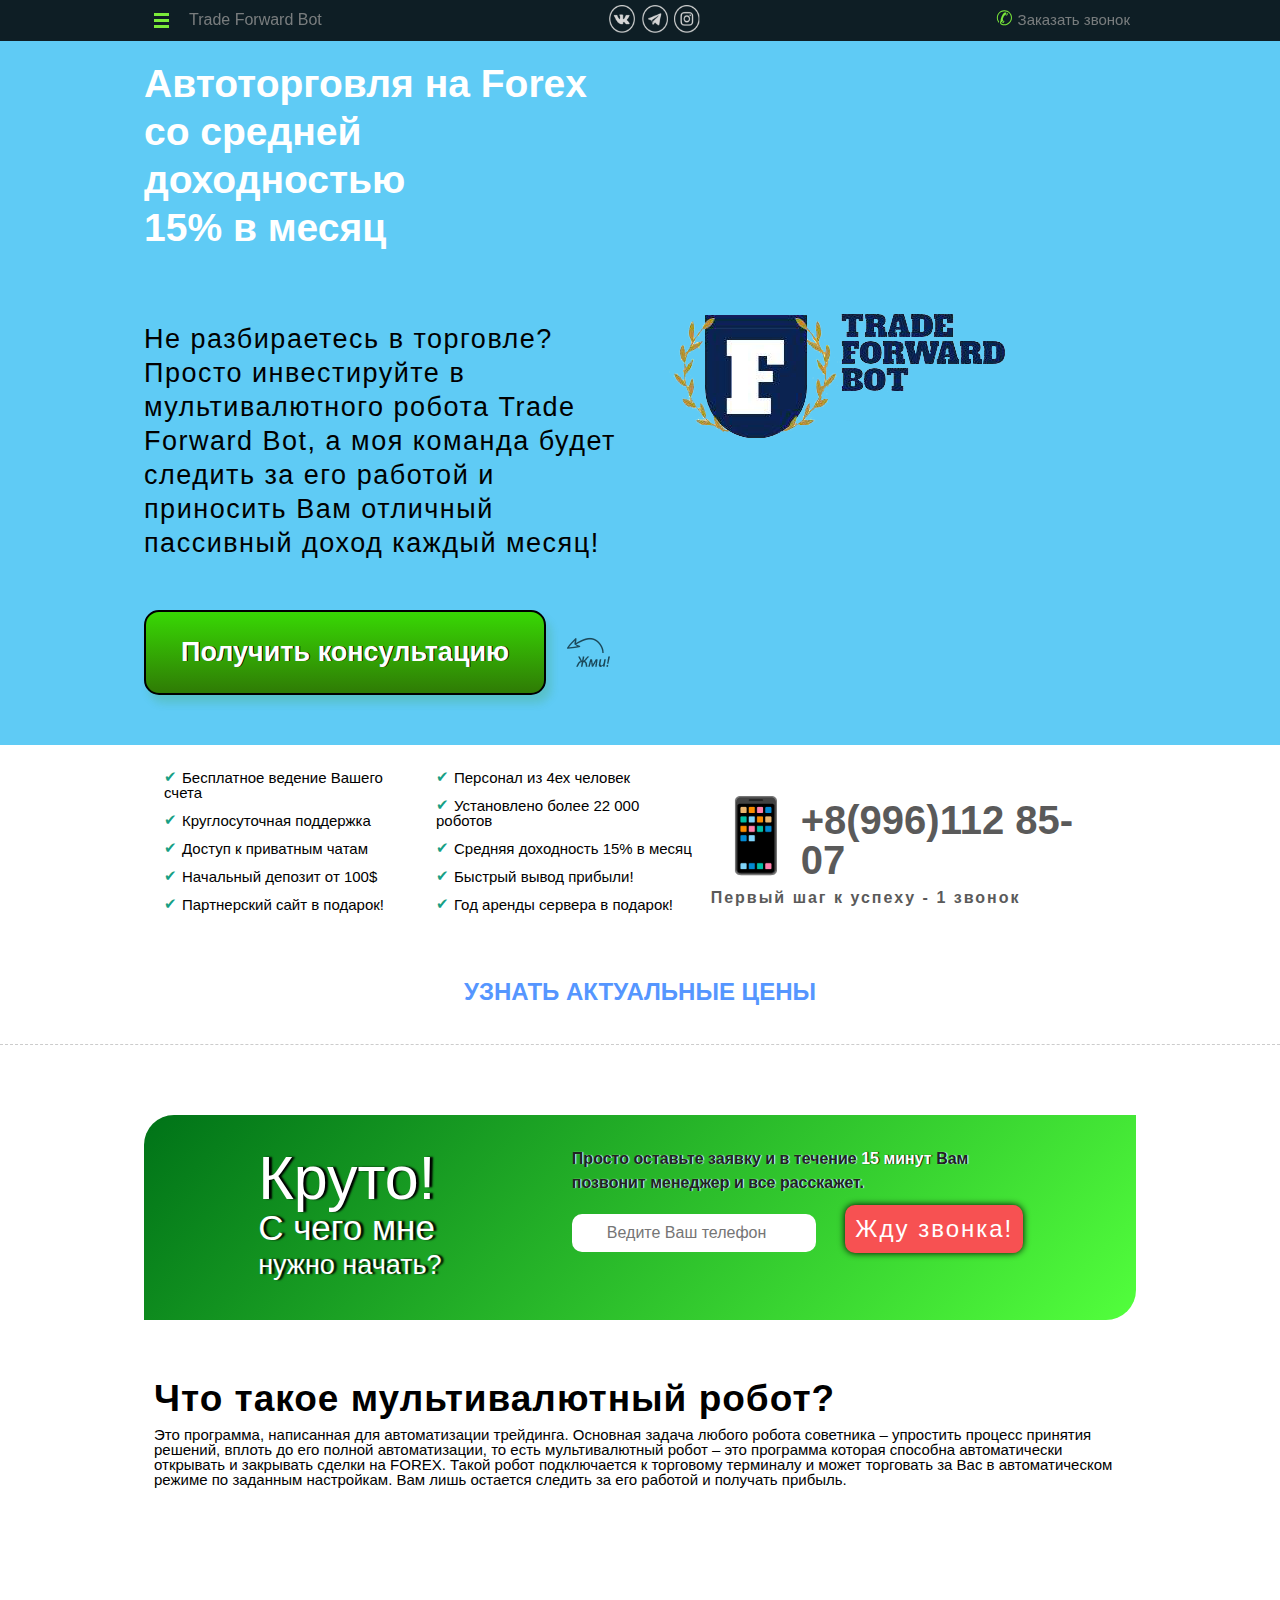
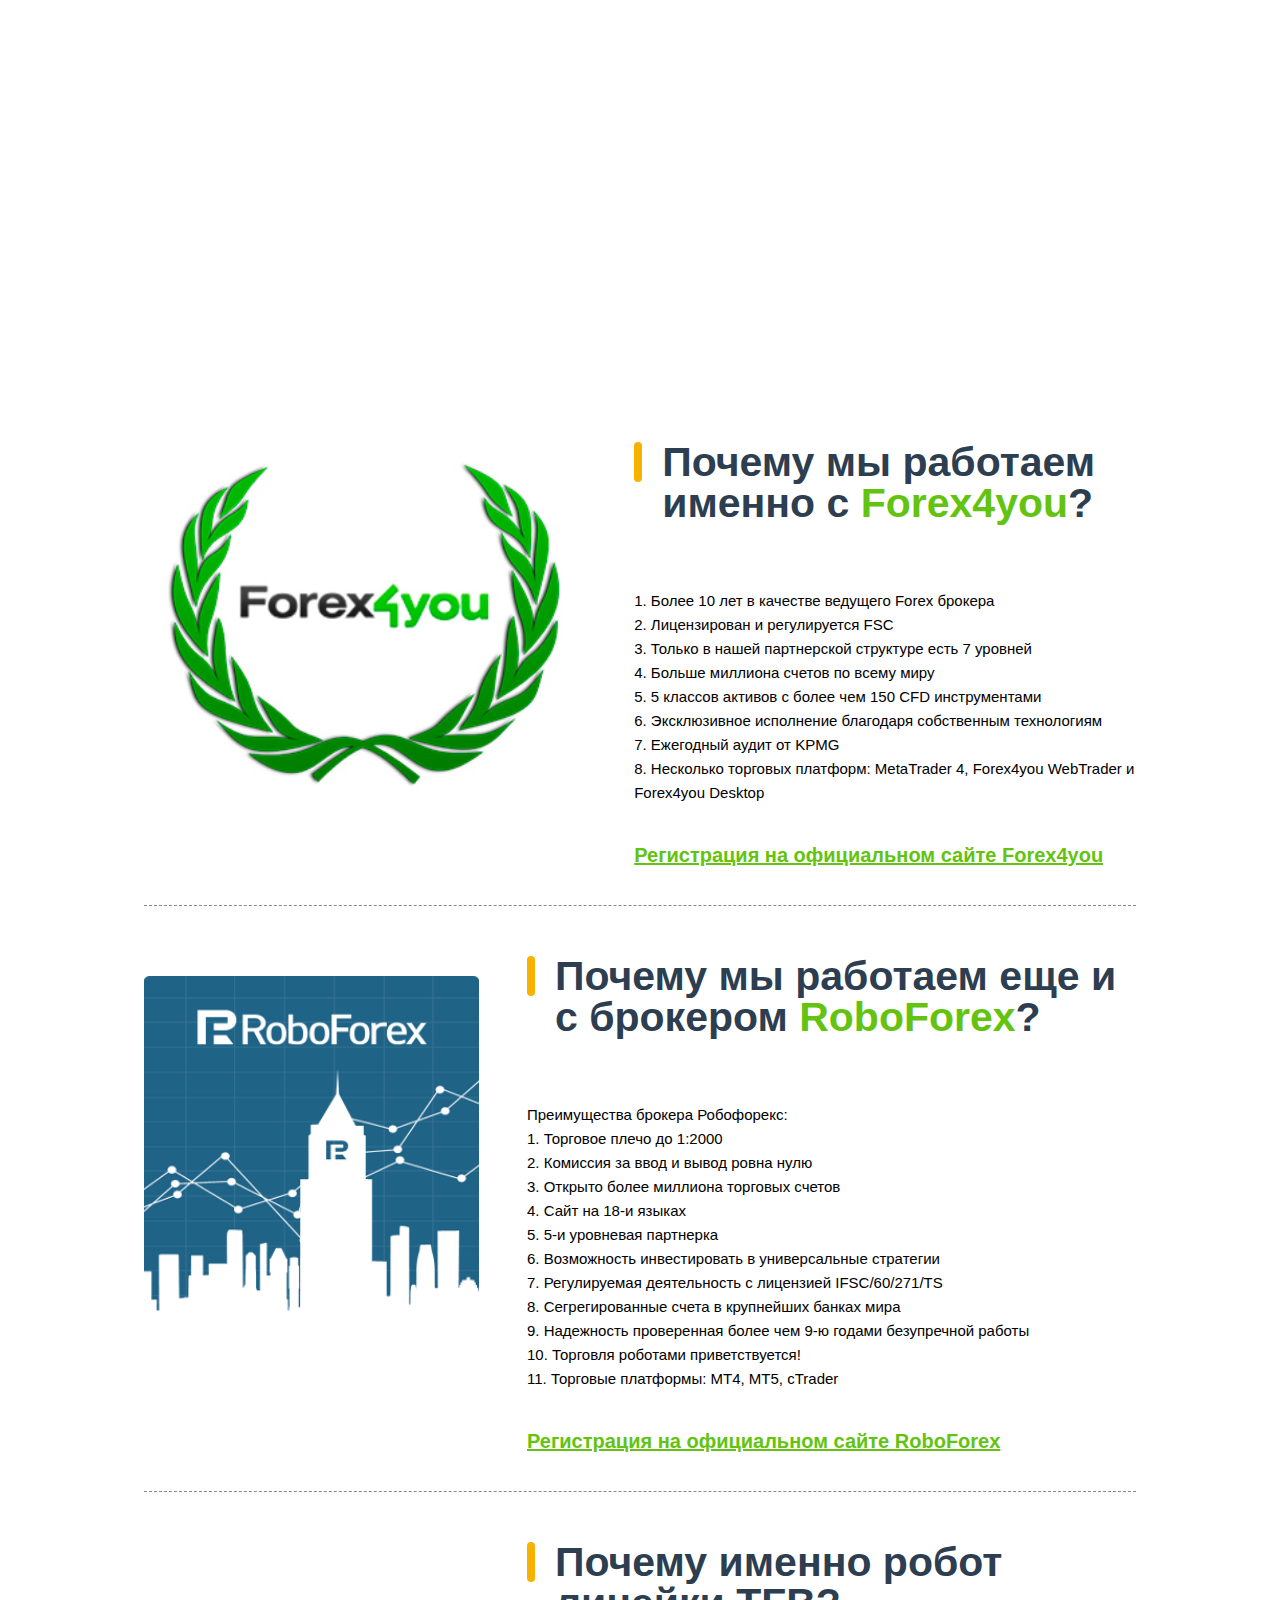
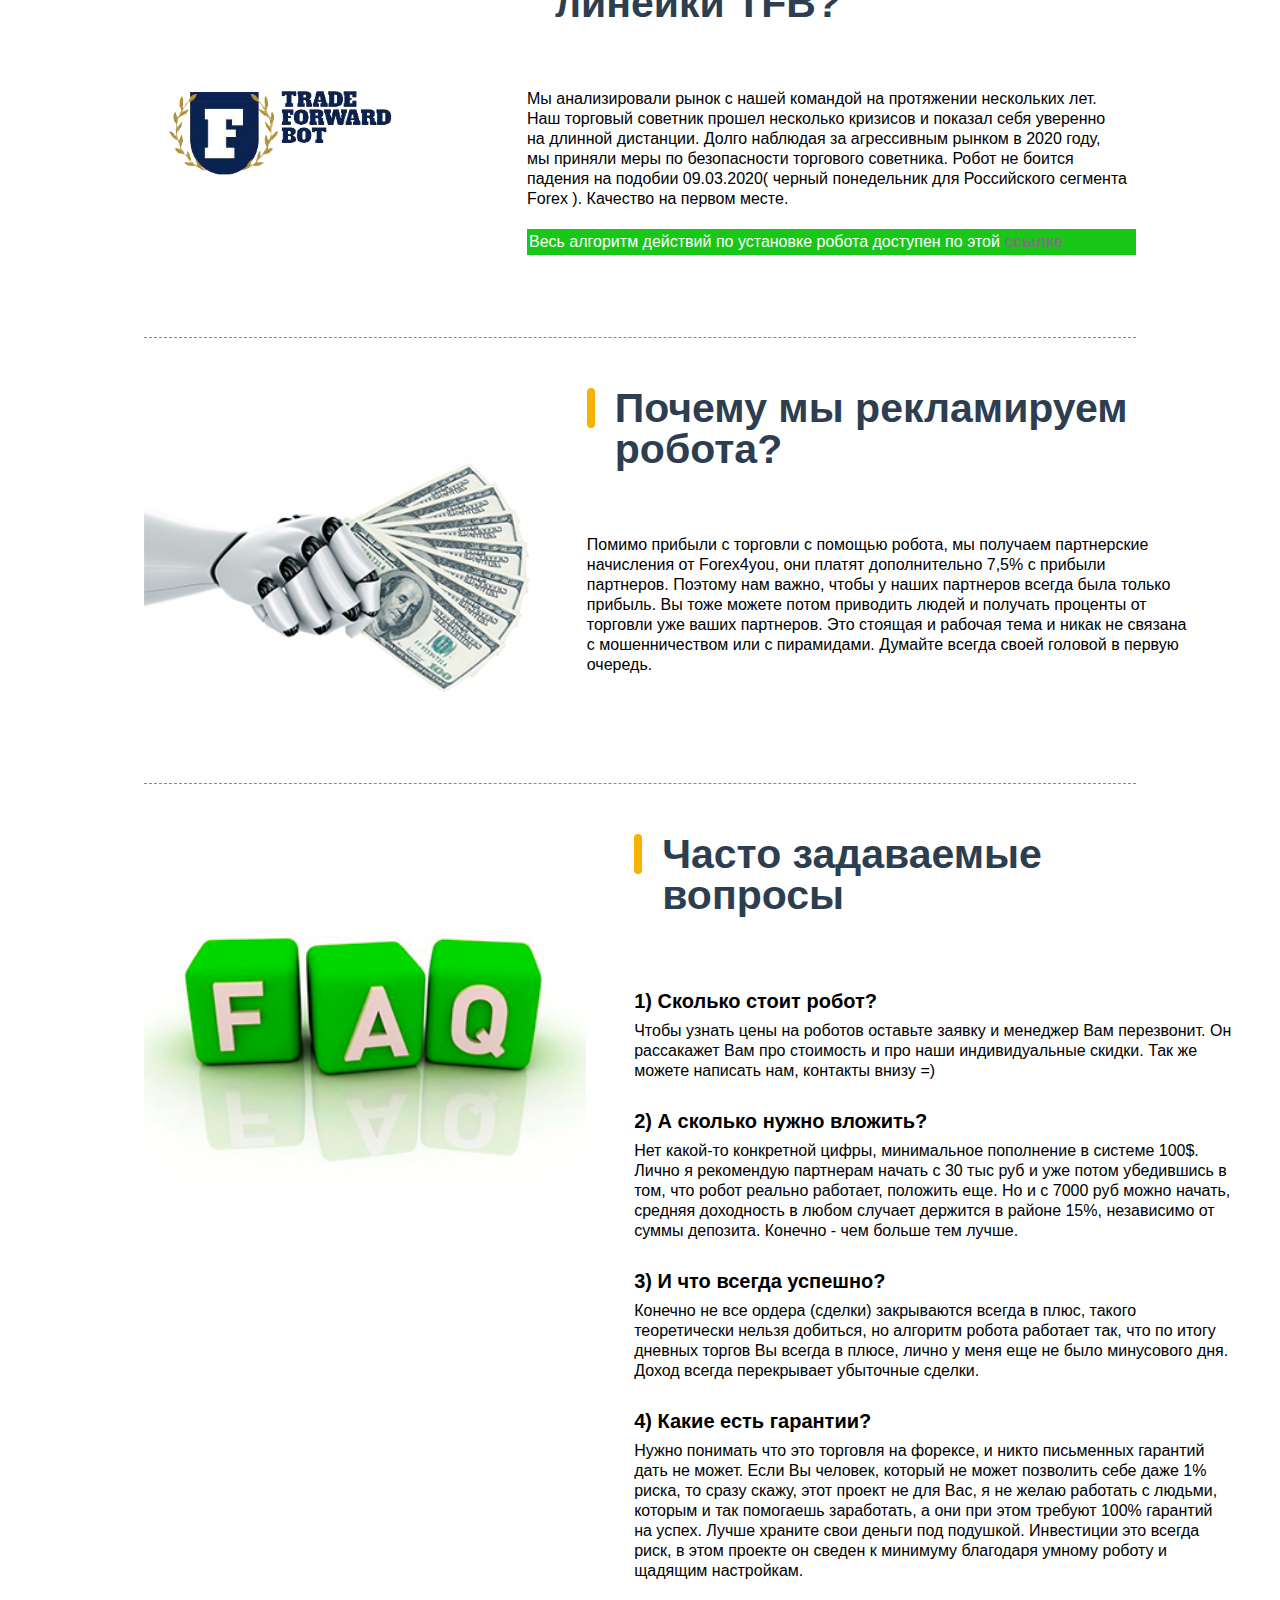
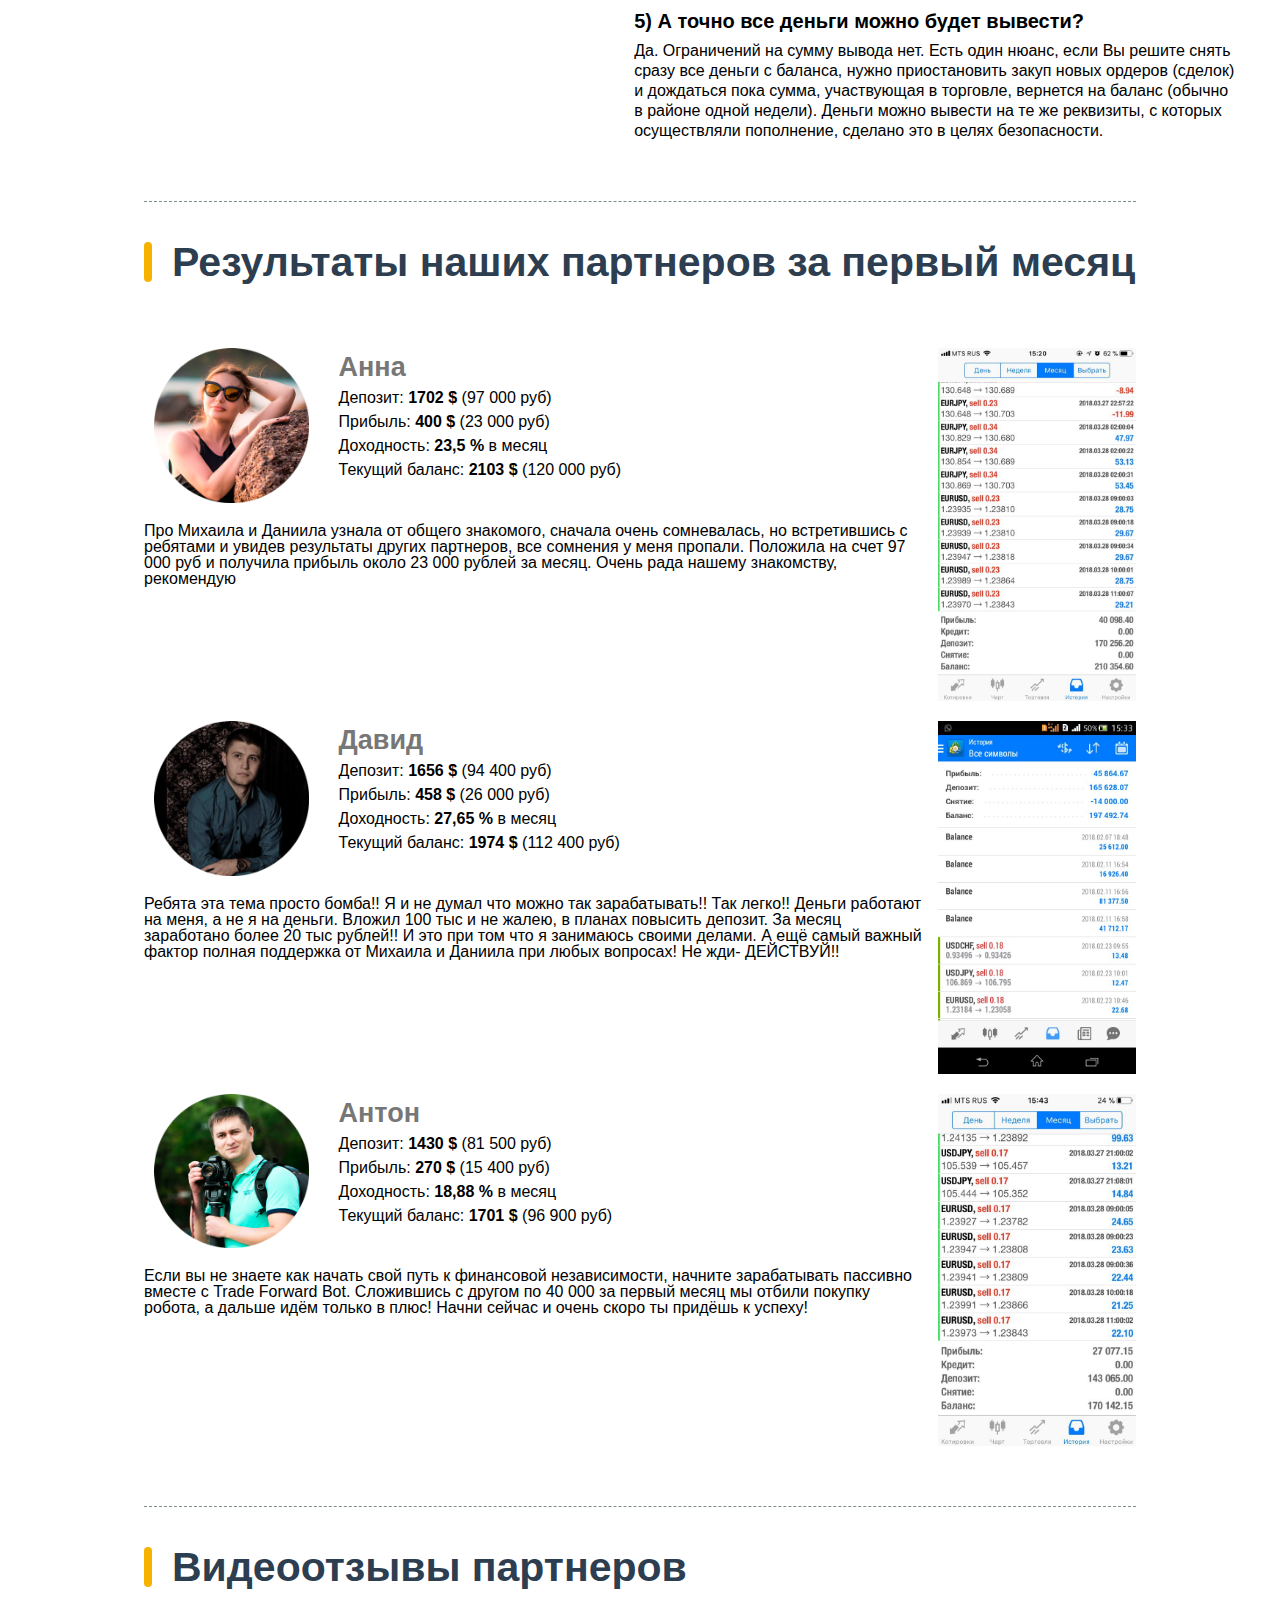
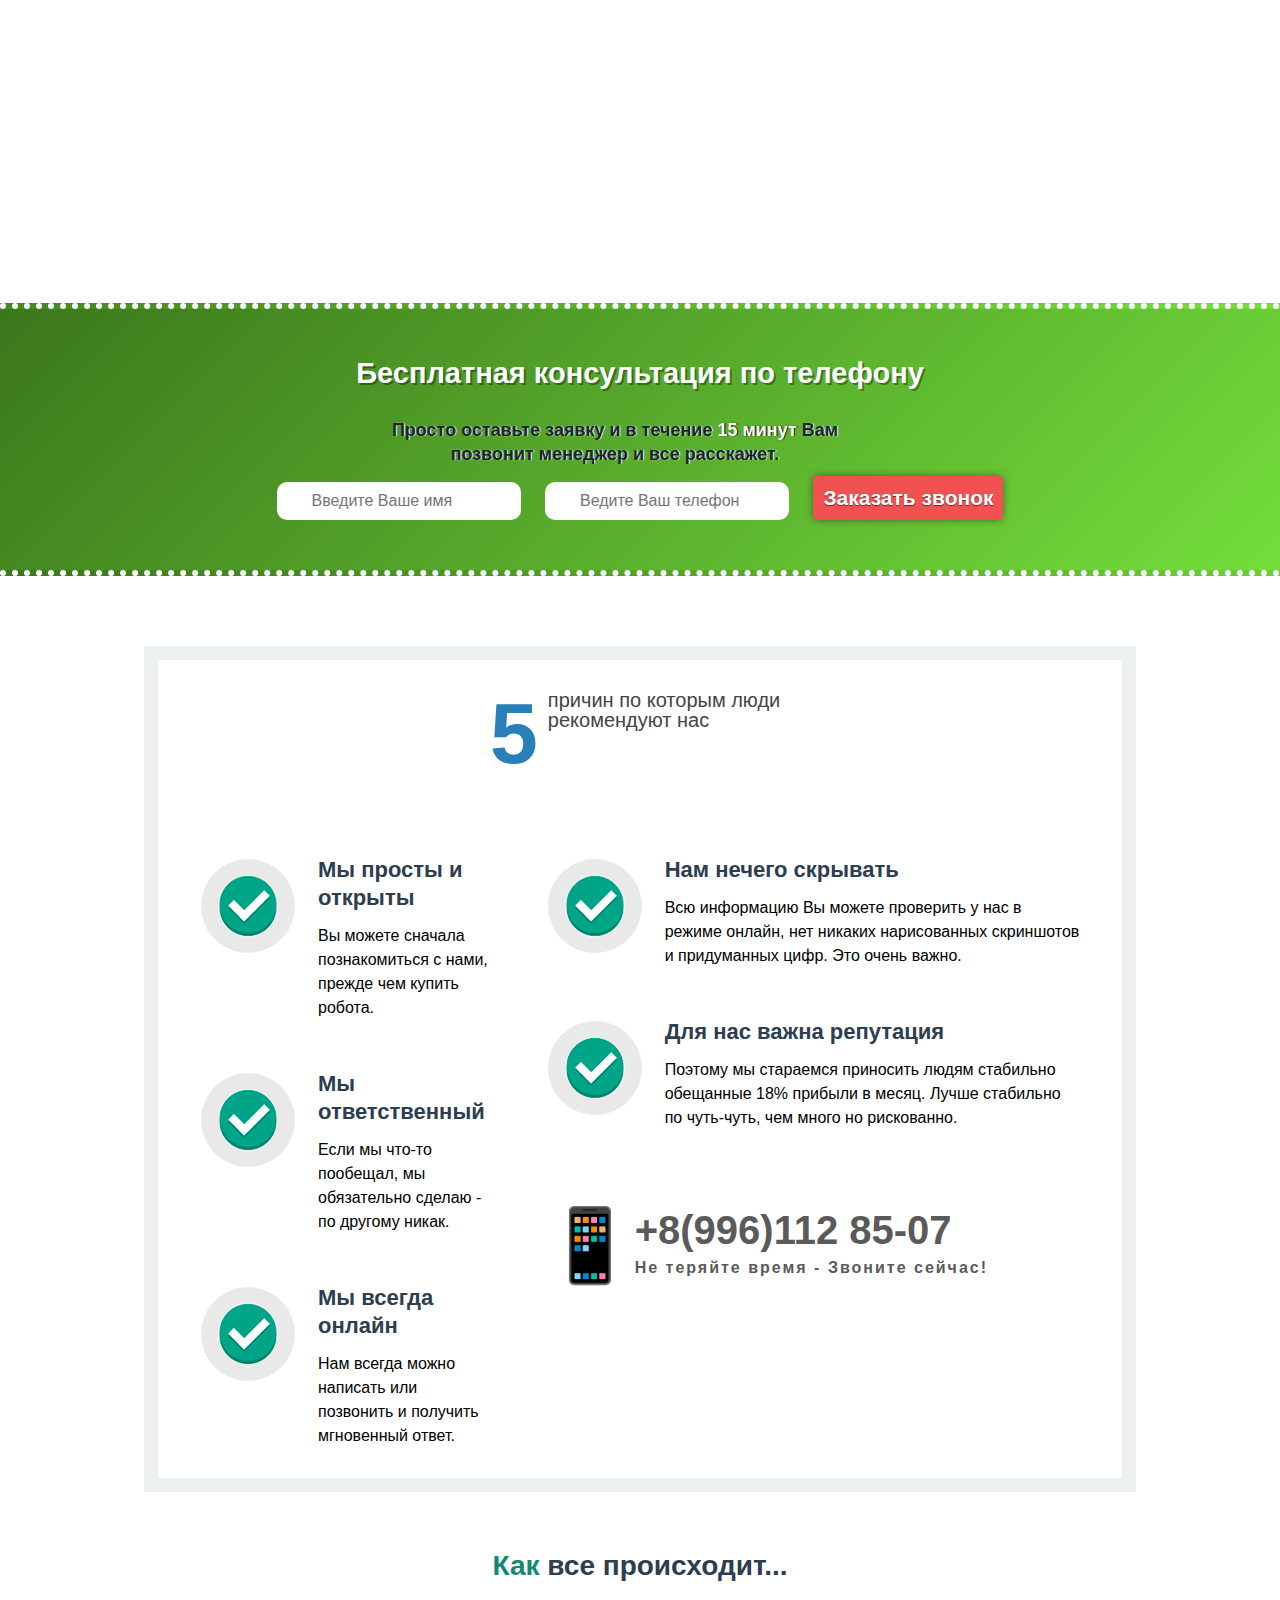
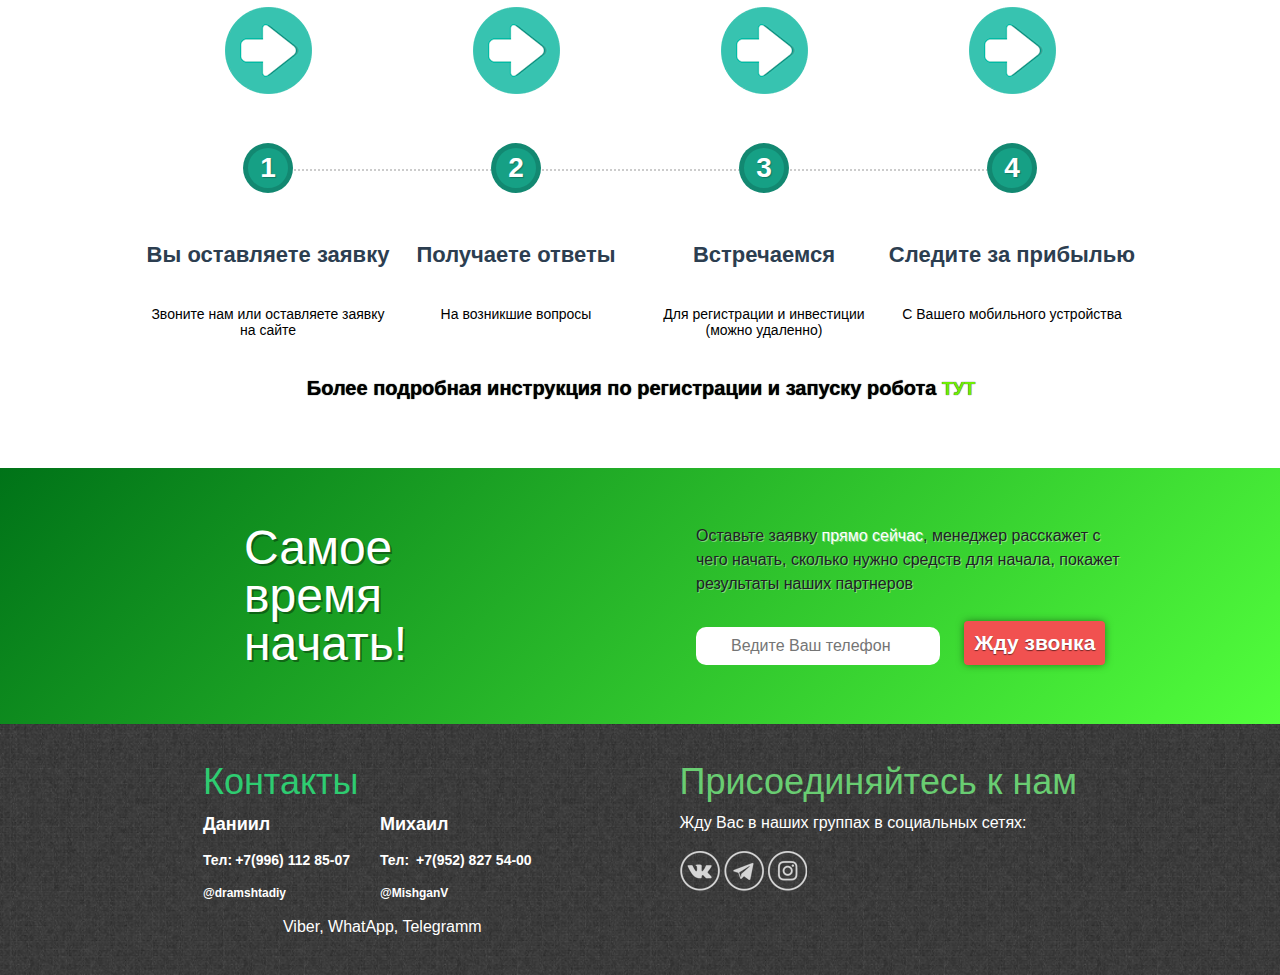
==== commit eba27c11: "Add files via upload" ====
--- a/index.html
+++ b/index.html
@@ -4,7 +4,11 @@
   <meta charset="UTF-8">
   <meta name="viewport" content="width=device-width, initial-scale=1.0">
   <meta http-equiv="X-UA-Compatible" content="ie=edge">
-  <title>Document</title>
+  <title>Trade Forward Bot</title>
+  <meta name="keywords" content="">
+  <meta name="description" content="Автоторговля на Forex со средней доходностью 15% в месяц
+	Не разбираетесь в торговле? Просто инвестируйте в мультивалютного робота Trade Forward Bot, а моя команда будет следить за его работой и приносить Вам отличный пассивный доход каждый месяц!">
+  <link rel="icon" href="images/icon.png">
   <link rel="stylesheet" href="css/reset.css">
   <link rel="stylesheet" href="css/style.css">
 </head>
@@ -112,7 +116,7 @@
 				</div>
 				<div class="menu-z-close-btn"></div>
 				</div>
-				<form class="menu-z-input" action="mail.php">
+				<form class="menu-z-input" action="mail.php" method="POST">
 
 					<input type="text" name="name" placeholder="Как вас зовут?">
 					
@@ -133,11 +137,11 @@
 			 		<span>С чего мне </span>
 			 		<span>нужно начать?</span>
 				</div>
-				<div class="phone-info">
+				<form class="phone-info" action="mail.php" method="POST">
 					<h3 class="phone-text">Просто оставьте заявку и в течение <span>15 минут</span> Вам позвонит менеджер и все расскажет.</h3>
 					<input class="phone-input" type="text" name="phone" placeholder="Ведите Ваш телефон">
-					<button class="phone-btn">Жду звонка!</button>
-				</div>
+					<button class="phone-btn" type="submit">Жду звонка!</button>
+				</form>
 				</div>
 			</div>
 		</div>
@@ -195,20 +199,16 @@
 					<div class="inner-list-block">
 						<div class="list-block-title">Почему именно робот линейки TFB?</div>
 
-						<p>Про этого робота мне рассказал мой друг, с которым когда-то ходили вместе в детский сад, оказалось что робота создал программист с Украины, далее робота тестировали 1,5 года на демо счетах, выверяли оптимальные настройки, в августе 2017 года выпустили первый готовый релиз, и с тех пор этот робот приносит стабильно в районе 15% в среднем в месяц. Я купил робота 9 января 2018 года и за это время научился буквально всему, что касается регистрации, настройке и запуску торгов, а также уменьшению рисков в случае резких скачков на рынке. Мне и моей команде можно довериться.</p>
-						<div class="list-block-a-btn">Весь алгоритм действий по установке робота доступен по этой <a href="#">ссылке</a></div>						
+						<p>Мы анализировали рынок с нашей командой на протяжении нескольких лет. Наш торговый советник прошел  несколько кризисов и показал себя уверенно на длинной дистанции. Долго наблюдая за агрессивным рынком в 2020 году, мы приняли меры по безопасности торгового советника. Робот не боится падения на подобии 09.03.2020( черный понедельник для Российского сегмента Forex ). Качество на первом месте.</p>
+						<div class="list-block-a-btn">Весь алгоритм действий по установке робота доступен по этой <a href="https://vk.com/tradeforwardbot">ссылке</a></div>						
 					</div>
 				</div>
 					<div class="section__inner-list">
 					<img src="images/list-4.jpg"> 
 					<div class="inner-list-block">
-						<div class="list-block-title">Почему я рекламирую робота?</div>
-
-						<p>Вообще, я ничего не рекламирую, этот сайт я сделал на "коленке"" еще в марте 2018 года, чтобы люди могли получать актуальную информацию о роботе и видеть мои результаты. Многих это заинтересовало, с тех пор ко мне обратилось более 10 000 человек, а роботов установили себе около 1000 моих партнеров.</p>
-
-						<p>Интересует эта тема обычно тех у кого есть свободные деньги, которые лежат без дела, они хотят заставить их работать на себя. Вы так же можете купить робота, научиться от меня всему и самим следить за работой советника и за просадкой. Но я предлагаю Вам следующее (такого среди моих знакомых еще никто не предлагал): Вы покупаете робота, а я беру всю заботу по регистрации, настройке, запуску и ведению счета на себя! То есть Вам нужно только вложиться и смотреть сколько прибыли Вы получаете каждый день в режиме онлайн на мобильном телефоне. Таких партнеров, чьи счета у меня на ведении на данный момент: 353 человека. И я бы не стал этим заниматься, если бы робот не приносил такую прибыль. Не люблю тратить время на то, что не приносит прибыли.</p>
-
-						<p>Помимо прибыли с торговли с помощью робота, я получаю партнерские начисления от Forex4you, они платят дополнительно 7,5% с прибыли партнеров. Поэтому мне важно, чтобы у моих партнеров всегда была только прибыль. Вы тоже можете потом приводить людей и получать проценты от торговли уже ваших партнеров. Это стоящая и рабочая тема и никак не связана с мошенничеством или с пирамидами. А плохие отзывы о самом роботе - это жалкие попытки многочисленных конкурентов TFB навредить этому бренду, но все безуспешно. Думайте всегда своей головой в первую очередь.</p>			
+						<div class="list-block-title">Почему мы рекламируем робота?</div>
+
+						<p>Помимо прибыли с торговли с помощью робота, мы получаем партнерские начисления от Forex4you, они платят дополнительно 7,5% с прибыли партнеров. Поэтому нам важно, чтобы у наших  партнеров всегда была только прибыль. Вы тоже можете потом приводить людей и получать проценты от торговли уже ваших партнеров. Это стоящая и рабочая тема и никак не связана с мошенничеством или с пирамидами. Думайте всегда своей головой в первую очередь.</p>	
 					</div>
 				</div>
 
@@ -218,9 +218,9 @@
 						<div class="list-block-title" id="list-menu-6">Часто задаваемые вопросы</div>
 
 						<p><span>1) Сколько стоит робот?</span><br>
-						Чтобы узнать цены на роботов оставьте заявку и менеджер Нияз Вам перезвонит. Он рассакажет Вам про стоимость и про наши индивидуальные скидки. Так же можете написать мне в Вконтакте или в Whats App +7 (937) 314-78-78</p>
-
-						<p><span>2) А сколько нужно вложить?</span><br>Нет какой-то конкретной цифры, минимальное пополнение в системе 100$ (7000 руб). Лично я рекомендую партнерам начать с 30 тыс руб и уже потом убедившись в том, что робот реально работает, положить еще. Но и с 7000 руб можно начать, средняя доходность в любом случает держится в районе 15%, независимо от суммы депозита. Конечно - чем больше тем лучше.</p>
+						Чтобы узнать цены на роботов оставьте заявку и менеджер Вам перезвонит. Он рассакажет Вам про стоимость и про наши индивидуальные скидки. Так же можете написать нам, контакты внизу =) </p>
+
+						<p><span>2) А сколько нужно вложить?</span><br>Нет какой-то конкретной цифры, минимальное пополнение в системе 100$. Лично я рекомендую партнерам начать с 30 тыс руб и уже потом убедившись в том, что робот реально работает, положить еще. Но и с 7000 руб можно начать, средняя доходность в любом случает держится в районе 15%, независимо от суммы депозита. Конечно - чем больше тем лучше.</p>
 
 						<p><span>3) И что всегда успешно?</span><br>Конечно не все ордера (сделки) закрываются всегда в плюс, такого теоретически нельзя добиться, но алгоритм робота работает так, что по итогу дневных торгов Вы всегда в плюсе, лично у меня еще не было минусового дня. Доход всегда перекрывает убыточные сделки.</p>
 
@@ -232,13 +232,13 @@
 			</div>
 
 			<div class="reviews">
-				<div class="reviews-title" id="list-menu-2">Результаты моих партнеров за первый месяц</div>
+				<div class="reviews-title" id="list-menu-2">Результаты наших партнеров за первый месяц</div>
 				<div class="reviews-block">
 					<div class="reviews-blovk-img-flex">
 					<div class="reviews-block-flex">
 					<img src="images/avakamila.png">
 					<div class="reviews-info">
-						<div class="reviews-info-name">Камила Султанова</div>
+						<div class="reviews-info-name">Анна</div>
 						<div class="reviews-info-d">Депозит: 
 						<b>1702 $</b> (97 000 руб)</div>
 						<div class="reviews-info-d">Прибыль:
@@ -250,7 +250,7 @@
 						</div>
 					</div>
 					</div>
-					<div class="reviews-info-text">Про Рината узнала от общего знакомого, сначала очень сомневалась, но встретившись с Ринатом и увидев результаты других его партнеров, все сомнения у меня пропали. Положила на счет 97 000 руб и получила прибыль около 23 000 рублей за месяц. Очень рада нашему знакомству, рекомендую.</div>
+					<div class="reviews-info-text">Про Михаила и Даниила узнала от общего знакомого, сначала очень сомневалась, но встретившись с ребятами и увидев результаты других партнеров, все сомнения у меня пропали. Положила на счет 97 000 руб и получила прибыль около 23 000 рублей за месяц. Очень рада нашему знакомству, рекомендую</div>
 					</div>
 					<img src="images/1.jpg">
 				</div>
@@ -260,7 +260,7 @@
 					<div class="reviews-block-flex">
 					<img src="images/222.png">
 					<div class="reviews-info">
-						<div class="reviews-info-name">Нияз Нуруллин</div>
+						<div class="reviews-info-name">Давид</div>
 						<div class="reviews-info-d">Депозит: 
 						<b>1656 $</b> (94 400 руб)</div>
 						<div class="reviews-info-d">Прибыль:
@@ -272,7 +272,7 @@
 						</div>
 					</div>
 					</div>
-					<div class="reviews-info-text">Ребята эта тема просто бомба!! Я и не думал что можно так зарабатывать!! Так легко!! Деньги работают на меня, а не я на деньги. Вложил 100 тыс и не жалею, в планах повысить депозит. За месяц заработано более 20 тыс рублей!! И это при том что я занимаюсь своими делами. А ещё самый важный фактор полная поддержка Рината при любых вопросах! Не жди- ДЕЙСТВУЙ!!</div>
+					<div class="reviews-info-text">Ребята эта тема просто бомба!! Я и не думал что можно так зарабатывать!! Так легко!! Деньги работают на меня, а не я на деньги. Вложил 100 тыс и не жалею, в планах повысить депозит. За месяц заработано более 20 тыс рублей!! И это при том что я занимаюсь своими делами. А ещё самый важный фактор полная поддержка от Михаила и Даниила при любых вопросах! Не жди- ДЕЙСТВУЙ!!</div>
 					</div>
 					<img src="images/2.jpg">
 				</div>
@@ -282,7 +282,7 @@
 					<div class="reviews-block-flex">
 					<img src="images/333.png">
 					<div class="reviews-info">
-						<div class="reviews-info-name">Михаил Ригин</div>
+						<div class="reviews-info-name">Антон</div>
 						<div class="reviews-info-d">Депозит: 
 						<b>1430 $</b> (81 500 руб)</div>
 						<div class="reviews-info-d">Прибыль:
@@ -294,7 +294,7 @@
 						</div>
 					</div>
 					</div>
-					<div class="reviews-info-text">Если вы не знаете как начать свой путь к финансовой независимости, начните зарабатывать пассивно вместе с Ринатом. Сложившись с другом по 40 000 за первый месяц мы отбили покупку робота, а дальше идём только в плюс! Начни сейчас и очень скоро ты придёшь к успеху!</div>
+					<div class="reviews-info-text">Если вы не знаете как начать свой путь к финансовой независимости, начните зарабатывать пассивно вместе с Trade Forward Bot. Сложившись с другом по 40 000 за первый месяц мы отбили покупку робота, а дальше идём только в плюс! Начни сейчас и очень скоро ты придёшь к успеху!</div>
 					</div>
 					<img src="images/3.jpg">
 				</div>
@@ -319,18 +319,18 @@
 		<div class="section__items-bg">
 			<h3 class="section__items-title">Бесплатная консультация по телефону</h3>
 			<h3 class="phone-text-center">Просто оставьте заявку и в течение <span>15 минут</span> Вам позвонит менеджер и все расскажет.</h3>
-			<div class="section__items-input">
+			<form class="section__items-input" action="mail.php" method="POST">
 			<input class="phone-input center" type="text" name="name" placeholder="Введите Ваше имя">
 			<input class="phone-input center" type="text" name="phone" placeholder="Ведите Ваш телефон">
-			<button class="section__items-input-btn">Заказать звонок</button>
-			</div>
+			<button class="section__items-input-btn" type="submit">Заказать звонок</button>
+			</form>
 		</div>
 	</section>
 
 	<section class="section">
 		<div class="wrap">
 			<div class="advantages">
-				<div class="advantages-title"><span>5</span>причин по которым люди рекомендуют меня</div>
+				<div class="advantages-title"><span>5</span>причин по которым люди рекомендуют нас</div>
 
 				<div class="advantages-block">
 
@@ -338,28 +338,28 @@
 						<div class="advantages-list">
 							<img src="images/tick.png">
 							<div class="advantages-list-br">
-							<b>Я простой и открытый</b>
+							<b>Мы просты и открыты</b>
 							<p>
-							Вы можете сначала познакомиться со мной, прежде чем купить робота.
+							Вы можете сначала познакомиться с нами, прежде чем купить робота.
 							</p>
 							</div>
 						</div>
 						<div class="advantages-list">
 							<img src="images/tick.png">
 							<div class="advantages-list-br">
-							<b>Я ответственный</b>
+							<b>Мы ответственный</b>
 							<p>
-								Если я что-то пообещал, я обязательно сделаю - по другому никак.
+								Если мы что-то пообещал, мы обязательно сделаю - по другому никак.
 							</p>
 							</div>
 						</div>
 						<div class="advantages-list">
 							<img src="images/tick.png">
 							<div class="advantages-list-br">
-							<b>Я всегда онлайн</b>
+							<b>Мы всегда онлайн</b>
 							<p>
 								
-								Мне всегда можно написать или позвонить и получить мгновенный ответ.
+								Нам всегда можно написать или позвонить и получить мгновенный ответ.
 							</p>
 						</div>
 						</div>
@@ -369,20 +369,20 @@
 						<div class="advantages-list">
 							<img src="images/tick.png">
 							<div class="advantages-list-br">
-							<b>Мне нечего скрывать</b>
+							<b>Нам нечего скрывать</b>
 							<p>
 								
-								Всю информацию Вы можете проверить у меня в режиме онлайн, нет никаких нарисованных скриншотов и придуманных цифр. Это очень важно.
+								Всю информацию Вы можете проверить у нас в режиме онлайн, нет никаких нарисованных скриншотов и придуманных цифр. Это очень важно.
 							</p>
 						</div>
 						</div>
 						<div class="advantages-list">
 							<img src="images/tick.png">
 							<div class="advantages-list-br">
-							<b>Для меня важна репутация</b>
+							<b>Для нас важна репутация</b>
 							<p>
 								
-								Поэтому я стараюсь приносить людям стабильно обещанные 18% прибыли в месяц. Лучше стабильно по чуть-чуть, чем много но рискованно.
+								Поэтому мы стараемся приносить людям стабильно обещанные 18% прибыли в месяц. Лучше стабильно по чуть-чуть, чем много но рискованно.
 								</p>
 						</div>
 						</div>
@@ -407,7 +407,7 @@
 						<div class="info-zaka-block-title-inf">1</div>
 						<div class="info-zaka-block-list-div">
 						<h3 class="info-zaka-block-title">Вы оставляете заявку</h3>
-						<h5 class="info-zaka-block-text">Звоните мне или оставляете заявку на сайте</h5>
+						<h5 class="info-zaka-block-text">Звоните нам или оставляете заявку на сайте</h5>
 						</div>
 					</div>
 					<div class="info-zaka-block-list">
@@ -433,7 +433,7 @@
 						<h5 class="info-zaka-block-text">С Вашего мобильного устройства</h5>
 					</div></div>
 				</div>
-				<a href="#" class="info-zaka-text-a">
+				<a href="https://vk.com/tradeforwardbot" class="info-zaka-text-a">
 					<b>Более подробная инструкция по регистрации и запуску робота </b>ТУТ
 				</a>
 			</div>
@@ -448,10 +448,10 @@
 					Самое время начать!</div>
 					<div class="phone-zaka-block-iput">
 						<div class="phone-zaka-block-iput-info">Оставьте заявку <span>прямо сейчас</span>, менеджер  расскажет с чего начать, сколько нужно средств для начала, покажет результаты наших партнеров</div>
-						<div class="phone-zaka-block-iput-button">
+						<form class="phone-zaka-block-iput-button" action="mail.php" method="POST">
 							<input class="phone-input center" type="text" name="phone" placeholder="Ведите Ваш телефон">
-							<button class="section__items-input-btn">Жду звонка</button>
-						</div>
+							<button class="section__items-input-btn" type="submit">Жду звонка</button>
+						</form>
 					</div>
 				</div>
 			</div>
--- a/css/style.css
+++ b/css/style.css
@@ -123,6 +123,7 @@
 .heade__top-call-btn{
 	background-color: rgb(0,0,0, 0);
 	border:none;
+	outline: transparent;
 
 
 }
@@ -227,7 +228,7 @@
 }
 
 .header__footer-position{
-	display: inline-block;
+	display: block;
 }
 
 
@@ -375,7 +376,7 @@
 }
 .section__phone-flex{
 	display: flex;
-	justify-content: space-between;
+	justify-content: space-around;
 }
 .phone-title{
 	padding: 0 50px 10px 50px;
@@ -461,7 +462,6 @@
 
 .section__inner-list{
 	display: flex;
-	justify-content: space-between;
 	padding-bottom: 40px;
 	border-bottom: 1px dashed #7f8c8d;
 	margin-top: 50px;
@@ -473,7 +473,7 @@
 	margin-top: 20px;
 	background-repeat: no-repeat;
 	background-size: cover;
-	width: 335px;
+	width: 50%;
 	height: 335px;
 }
 
@@ -523,7 +523,6 @@
 
 .section__inner-list3{
 	display: flex;
-	justify-content: space-between;
 	padding-bottom: 40px;
 	border-bottom: 1px dashed #7f8c8d;
 	margin-top: 50px;
@@ -617,6 +616,7 @@
 
 .reviews-block img{
 	width: 21%;
+	height: 60%;
 	background-repeat: no-repeat;
 	background-size: cover;
 	margin-bottom: 20px;
@@ -861,6 +861,7 @@
     color: #6fef03;
     text-shadow: 0px 0px 1px #000;
     text-decoration: none;
+    text-align: center;
 }
 
 .info-zaka-text-a b{
@@ -1109,6 +1110,28 @@
 }
 
 
+.bg-form{
+	height: 100vh;
+	background-color:#4AB5FF;
+	text-align: center;
+	padding: 45px ;
+}
+
+.form-block{
+	background-color: #393C39;
+	font-size: 25px;
+	padding: 25px 10px;
+	font-weight: 600;
+	color: #fff;
+}
+
+.form-block a{
+	font-size: 22px;
+	color: #08AAE7;
+	text-decoration: none;
+}
+
+
 @media(max-width: 1260px){
 	.header-phone a{
 		font-size: 34px;
@@ -1184,7 +1207,7 @@
     padding: 9px;
 	}
 	.phone-text{
-	margin-bottom: 40px;
+	margin: 0 auto 40px;
 	}
 	.list-block-a-btn{
 	margin-right: 15px;
@@ -1252,6 +1275,7 @@
 	}
 	.inner-list-block p{
 		margin:0 auto 50px;
+		text-align: justify;
 	}
 	.section__inner-list3{
 		display: block;
@@ -1268,14 +1292,23 @@
 @media(max-width: 760px){
 	.phone-zaka-block{
 	display: block;
-    margin: 0 auto;
     text-align: center;
+	}
+
+
+	.list-block-title{
+		padding-left: 10px;
 	}
 	.section__phone{
 		border-radius: 1px;
 	}
 	.phone-zaka-block-title{
 		margin-bottom: 20px;
+		width: 100%;
+		margin-left: 0;
+	}
+	.phone-zaka-block-iput-info{
+		width: 100%;
 	}
 	.reviews-block-flex img{
 		width: 100px;
@@ -1301,10 +1334,30 @@
 	}
 	.section__phone-flex{
 	display: block;
-   	margin: 0 auto;
+   	text-align: center;
 	}
 	.phone-title{
 		margin-bottom: 15px;
+		display: flex;
+		justify-content: center;
+	}
+	.phone-title span:nth-child(1){
+		font-size: 36px;
+		line-height: 38px;
+	}
+	.phone-title span:nth-child(2){
+		font-size: 36px;
+		line-height: 38px;
+		padding-left: 5px;
+	}
+	.phone-title span:nth-child(3){
+		font-size: 36px;
+		line-height: 38px;
+		padding-left: 5px;
+	}
+	.reviews-title{
+		padding-left: 16px;
+		font-size: 30px;
 	}
 	.section__info iframe{
 		width: 480px;
@@ -1344,14 +1397,29 @@
 
 }
 
+@media(max-width: 615px){
+	.phone-title span:nth-child(1){
+		font-size: 30px;
+		line-height: 32px;
+	}
+	.phone-title span:nth-child(2){
+		font-size: 30px;
+		line-height: 32px;
+	}
+	.phone-title span:nth-child(3){
+		font-size: 30px;
+		line-height: 32px;
+	}
+}
+
 @media(max-width: 600px){
 	.reviews-block{
 		display: block;
-		text-align: center;
+		text-align: justify;
 	}
 	.reviews-block img{
 		margin-top: 20px;
-		width: 50%;
+		width: 45%;
 	}
 	.reviews-block-flex img{
 		width: 100px;
@@ -1408,10 +1476,12 @@
 	}
 	.phone-zaka-block-iput-button{
 		flex-wrap: wrap;
+		text-align: justify;
 	}
 	.phone-zaka-block-iput-info{
-		text-align: left;
-		width: 80%;
+		
+		text-align: justify;
+		width: 100%;
 	}
 	.phone-btn{
 		display: block;
@@ -1422,24 +1492,19 @@
 		text-align: center;
 	}
 	.phone-title span:nth-child(1){
-		font-size: 45px;
+		font-size: 25px;
 	}
 	.phone-title span:nth-child(2){
-		font-size: 22px;
+		font-size: 25px;
 	}
 	.phone-title span:nth-child(3){
-		font-size: 16px;
-	}
-	.phone-title{
-	display: block;
-    width: 250px;
-    margin: 0 auto;
+		font-size: 25px;
 	}
 	.phone-text{
 		width: 80%;
 		margin-bottom: 20px;
-	    text-align: left;
-    	margin: 0 auto;
+	   	margin: 0 auto;
+    	text-align: justify;
 	}
 	.section__items-input input{
 		display: block;
@@ -1452,6 +1517,15 @@
 		width: 80%;
 		margin-left: 16px;
 	}
+
+	.menu-z-block{
+		position: absolute;
+		margin:0;
+		top: 0;
+		left: 0;
+		right: 0;
+	}
+
 }
 
 @media(max-width: 420px){
@@ -1460,7 +1534,7 @@
 	}
 	.advantages-list{
 	display: block;
-    text-align: center;
+    text-align: left;
 	}
 	.header-phone a:before{
 		display: none;
@@ -1473,6 +1547,12 @@
 }
 
 @media(max-width: 390px){
+	.inner-list-block li{
+		font-size: 13px;
+	}
+	.inner-list-block ul{
+		text-align: left;
+	}
 	.section__inner-list img{
 		width: 280px;
 		height: 260px;
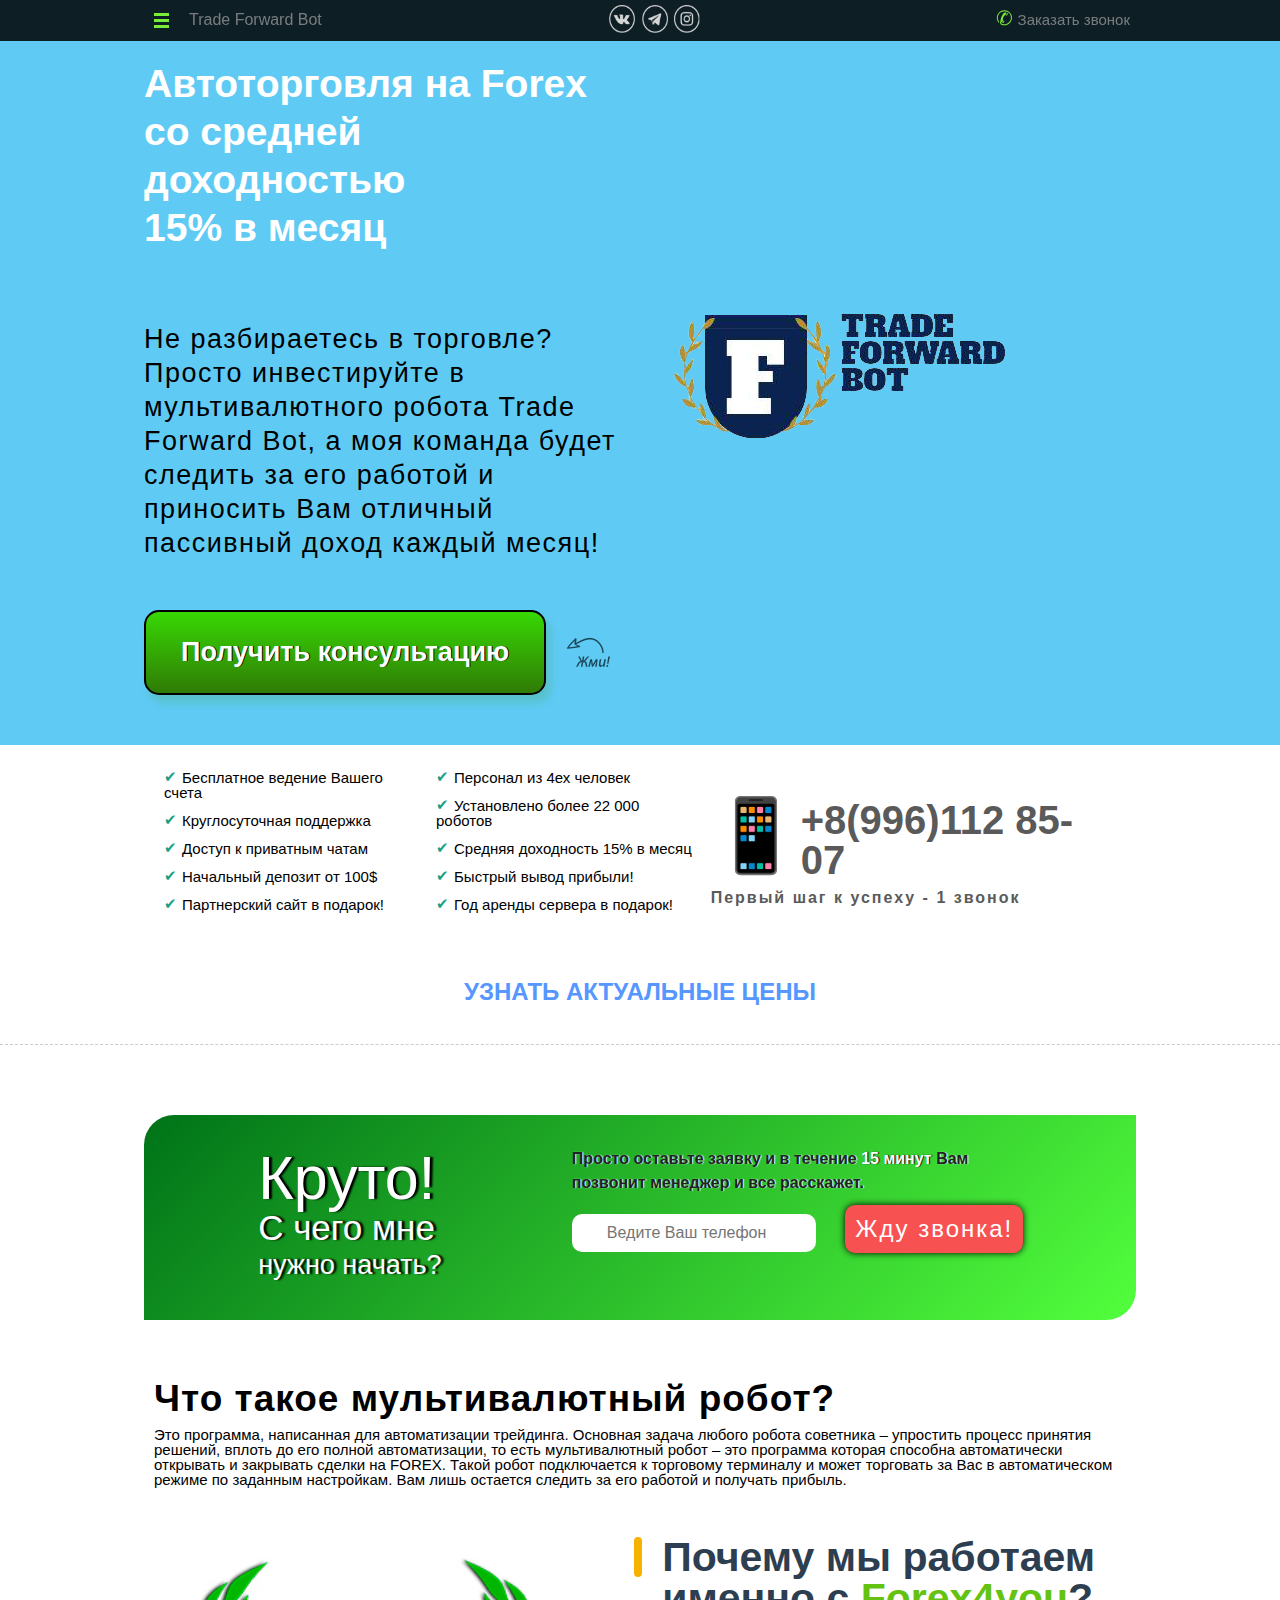
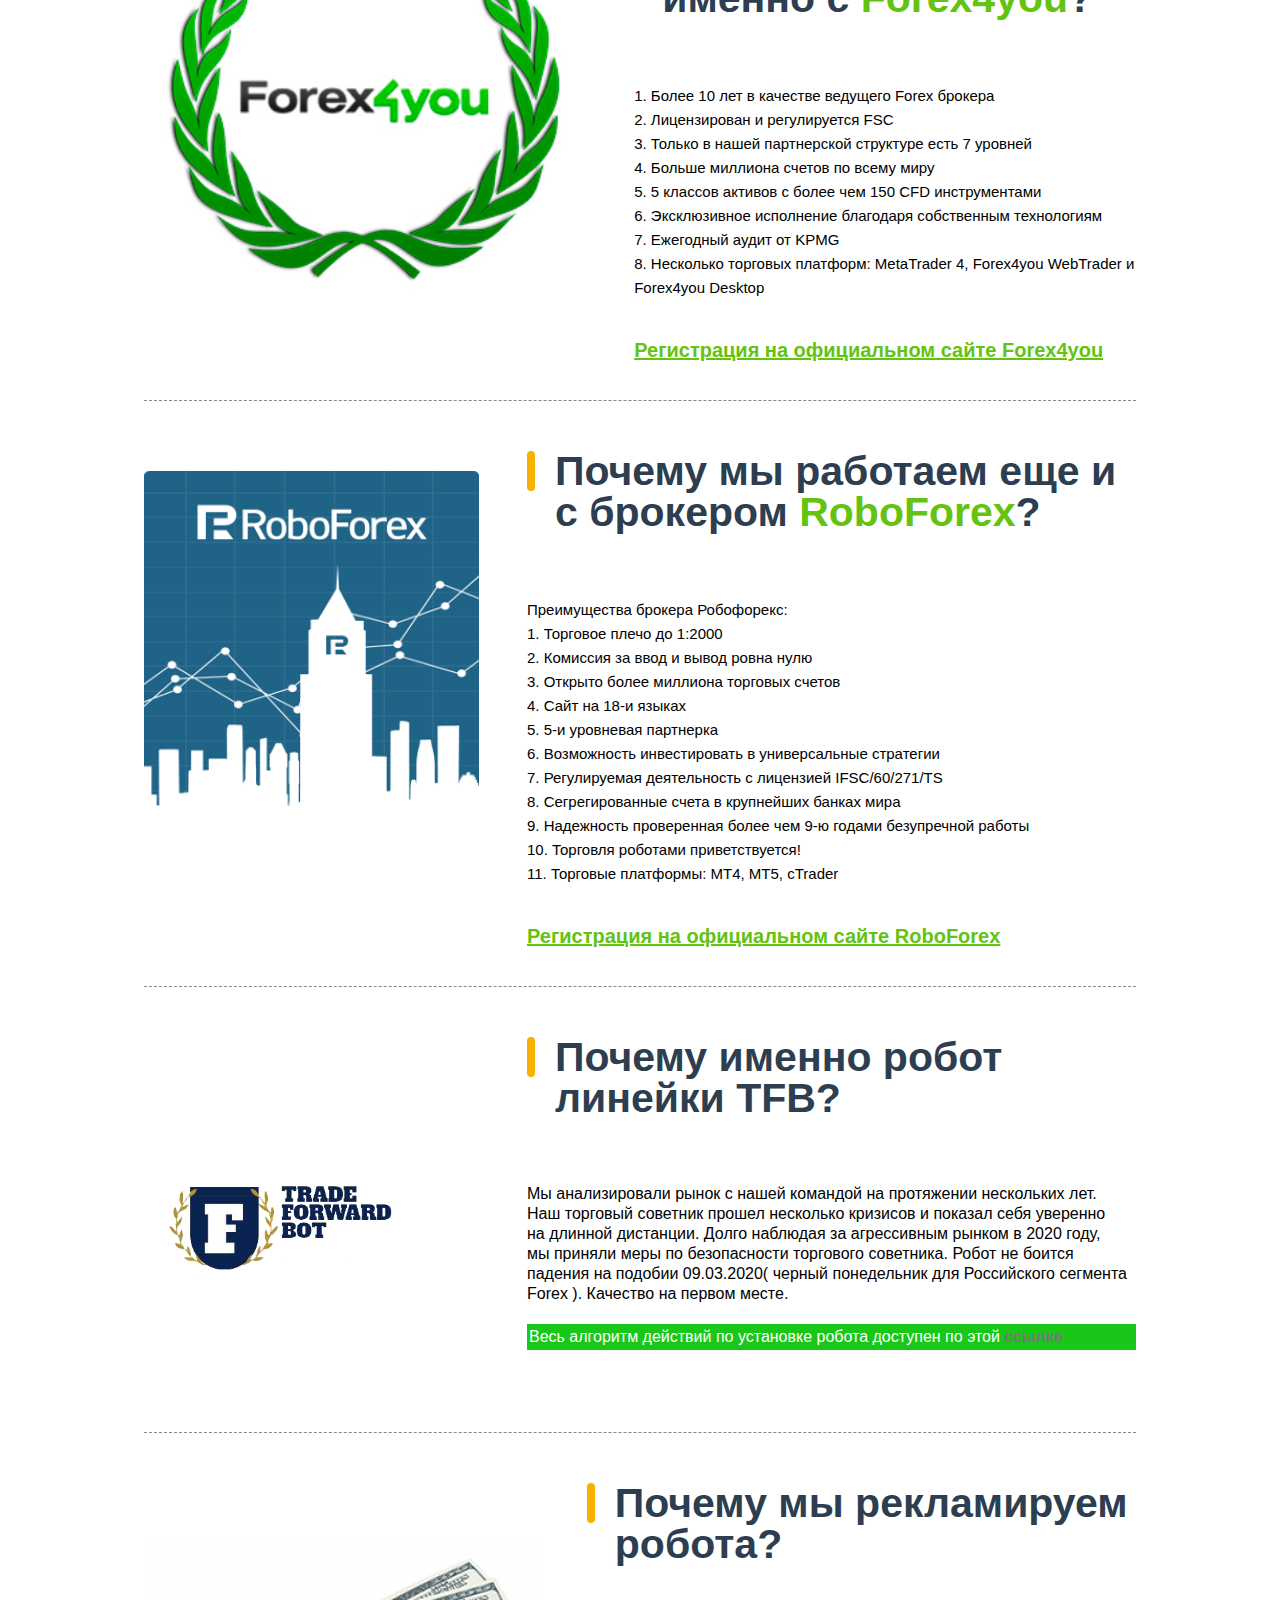
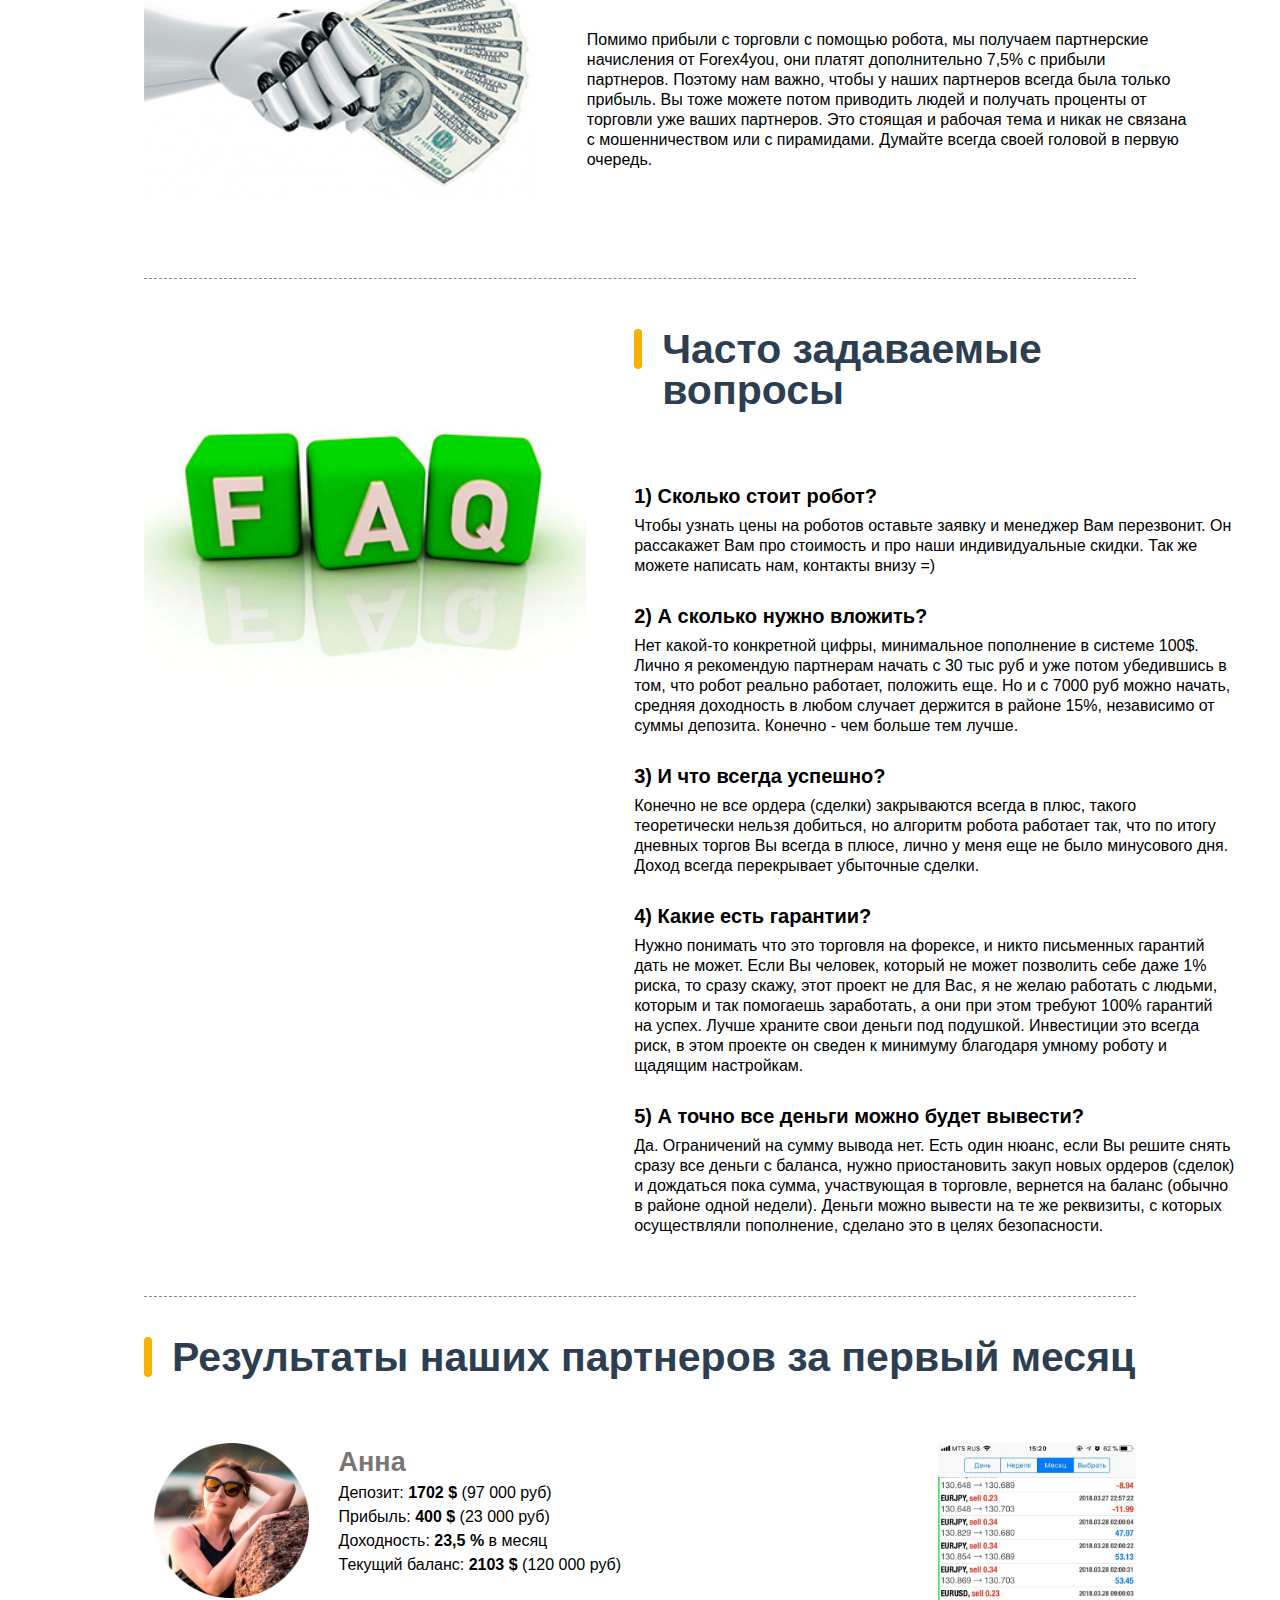
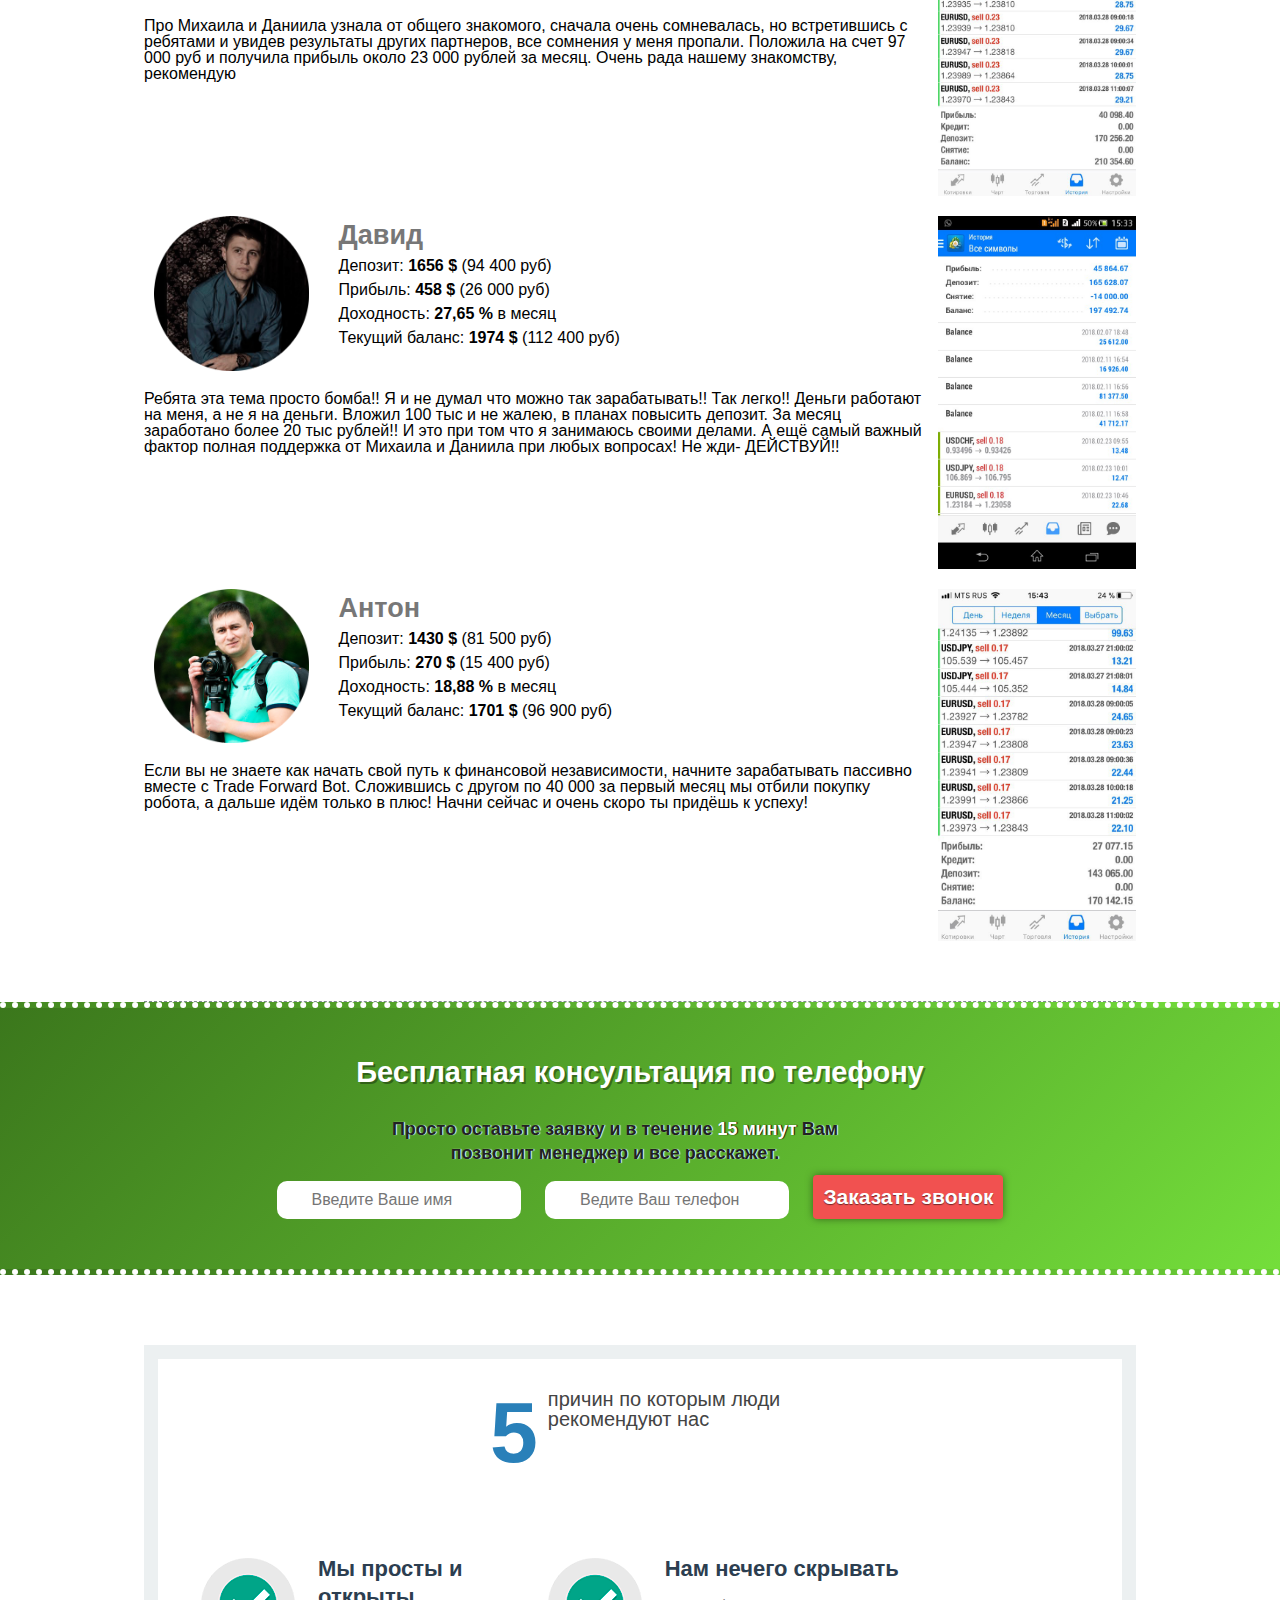
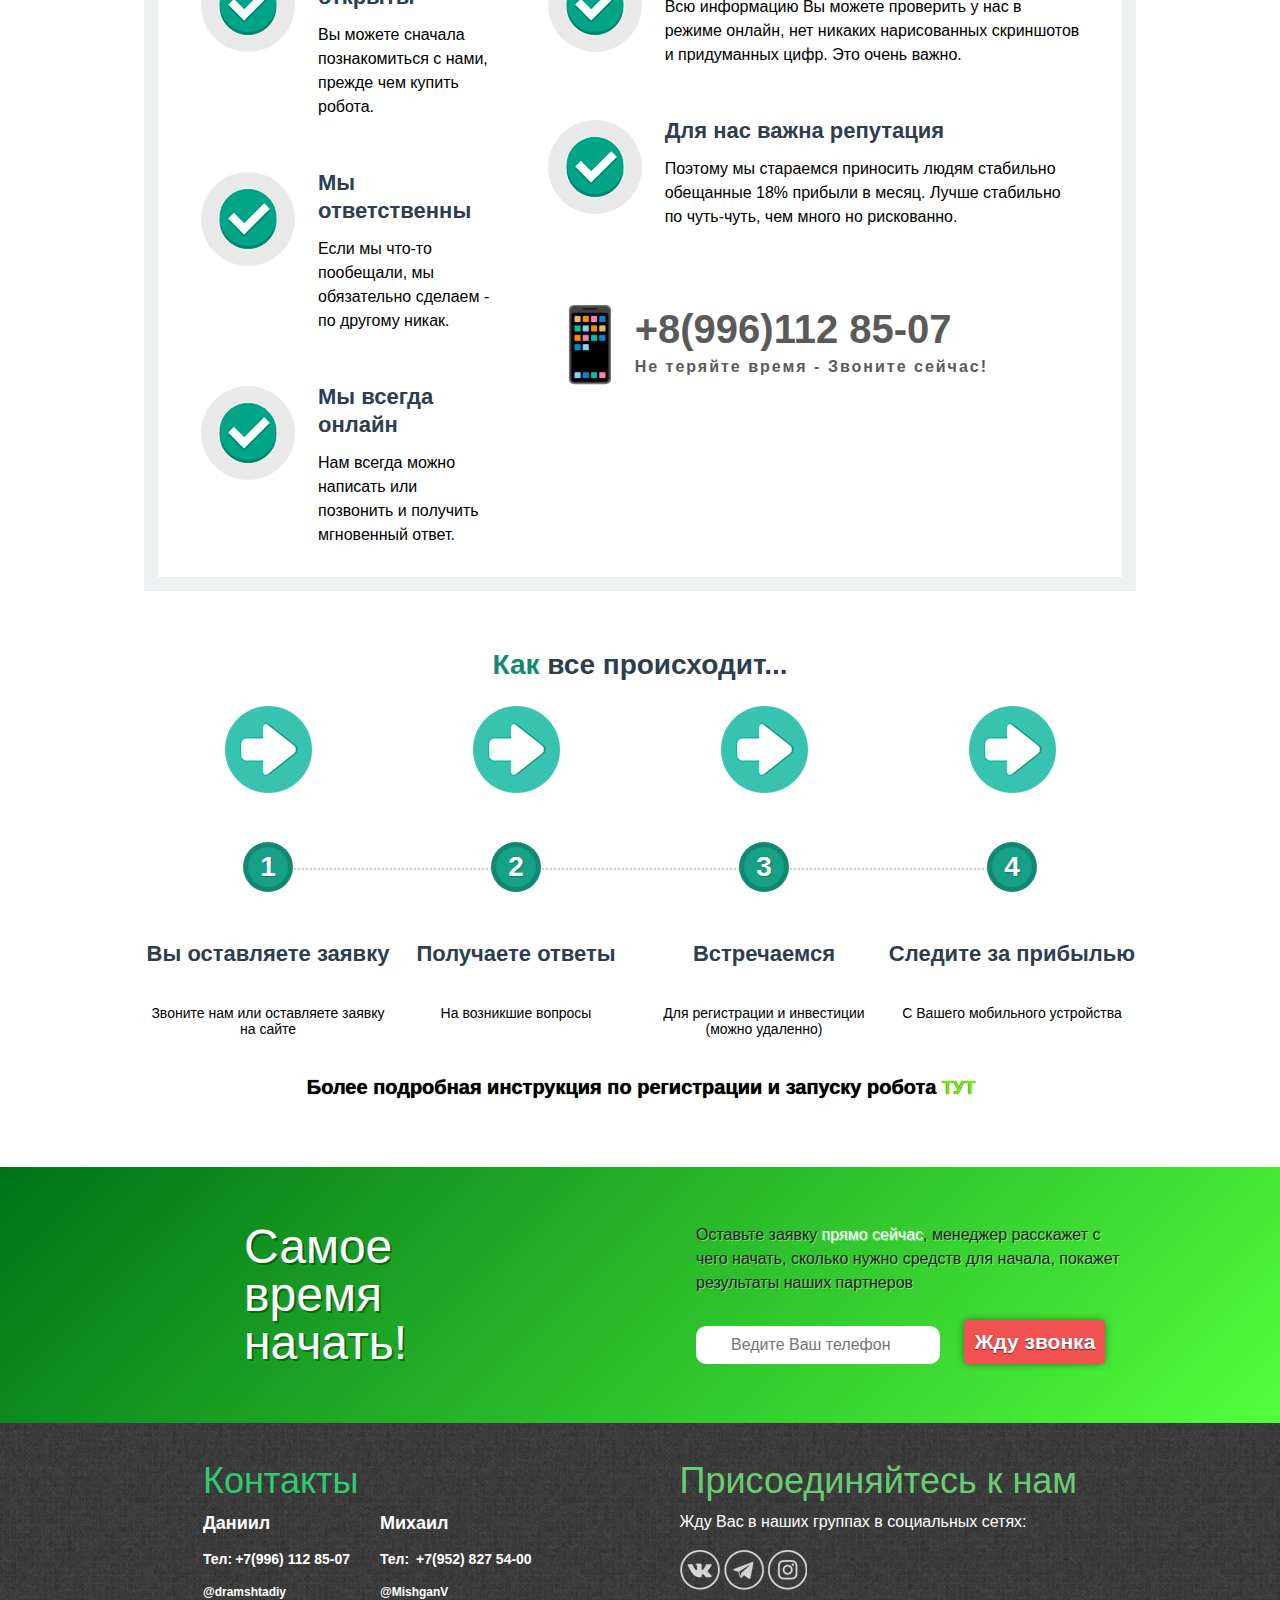
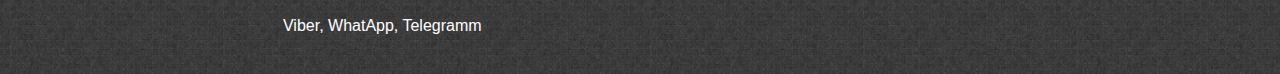
==== commit 4394f241: "Add files via upload" ====
--- a/index.html
+++ b/index.html
@@ -1,12 +1,28 @@
 <!DOCTYPE html>
 <html lang="en">
 <head>
+	<!-- Yandex.Metrika counter -->
+<script type="text/javascript" >
+   (function(m,e,t,r,i,k,a){m[i]=m[i]||function(){(m[i].a=m[i].a||[]).push(arguments)};
+   m[i].l=1*new Date();k=e.createElement(t),a=e.getElementsByTagName(t)[0],k.async=1,k.src=r,a.parentNode.insertBefore(k,a)})
+   (window, document, "script", "https://mc.yandex.ru/metrika/tag.js", "ym");
+
+   ym(64793275, "init", {
+        clickmap:true,
+        trackLinks:true,
+        accurateTrackBounce:true
+   });
+</script>
+<noscript><div><img src="https://mc.yandex.ru/watch/64793275" style="position:absolute; left:-9999px;" alt="" /></div></noscript>
+<!-- /Yandex.Metrika counter -->
   <meta charset="UTF-8">
   <meta name="viewport" content="width=device-width, initial-scale=1.0">
   <meta http-equiv="X-UA-Compatible" content="ie=edge">
-  <title>Trade Forward Bot</title>
-  <meta name="keywords" content="">
-  <meta name="description" content="Автоторговля на Forex со средней доходностью 15% в месяц
+  <title>Trade Forward Bot  Автоторговля на Forex
+со средней доходностью
+15% в месяц</title>
+	<meta name="keywords" content="Trade Forward Bot, Forex,Автоторговля,инвестируйте,команда,пассивный доход,каждый месяц, работа, робот, деньги, ">
+	<meta name="description" content="Автоторговля на Forex со средней доходностью 15% в месяц
 	Не разбираетесь в торговле? Просто инвестируйте в мультивалютного робота Trade Forward Bot, а моя команда будет следить за его работой и приносить Вам отличный пассивный доход каждый месяц!">
   <link rel="icon" href="images/icon.png">
   <link rel="stylesheet" href="css/reset.css">
@@ -34,6 +50,9 @@
 							<li><a href="#list-menu-6">Частые вопросы</a></li>
 						</ul>
 					</div>
+
+
+
 
 
 					<div class="header__top-soc">
@@ -116,11 +135,16 @@
 				</div>
 				<div class="menu-z-close-btn"></div>
 				</div>
-				<form class="menu-z-input" action="mail.php" method="POST">
-
-					<input type="text" name="name" placeholder="Как вас зовут?">
+				<form class="menu-z-input">
+							<!-- Hidden Required Fields -->
+						<input type="hidden" name="project_name" value="TFB">
+						<input type="hidden" name="admin_email" value="Dramshtadiy1337@gmail.com">
+						<input type="hidden" name="form_subject" value="Block Form">
+							<!-- END Hidden Required Fields -->
+
+					<input type="text" name="Имя:" placeholder="Как вас зовут?" required>
 					
-					<input type="text" name="phone" placeholder="Ваш номер телефона?"><br>
+					<input type="text" name="Тел:" placeholder="Ваш номер телефона?" required><br>
 
 					<input type="submit" value="Жду звонка" class="input">
 				</form>
@@ -138,8 +162,14 @@
 			 		<span>нужно начать?</span>
 				</div>
 				<form class="phone-info" action="mail.php" method="POST">
+
+							<!-- Hidden Required Fields -->
+						<input type="hidden" name="project_name" value="TFB">
+						<input type="hidden" name="admin_email" value="Dramshtadiy1337@gmail.com">
+						<input type="hidden" name="form_subject" value="Block Form">
+							<!-- END Hidden Required Fields -->
 					<h3 class="phone-text">Просто оставьте заявку и в течение <span>15 минут</span> Вам позвонит менеджер и все расскажет.</h3>
-					<input class="phone-input" type="text" name="phone" placeholder="Ведите Ваш телефон">
+					<input class="phone-input" type="text" name="Тел:" placeholder="Ведите Ваш телефон">
 					<button class="phone-btn" type="submit">Жду звонка!</button>
 				</form>
 				</div>
@@ -148,8 +178,8 @@
 			<div class="wrap">
 			<div class="section__info">
 				<div class="section__info-title" id="list-menu-1">Что такое мультивалютный робот?</div>
-				<h6 class="section__info-text">Это программа, написанная для автоматизации трейдинга. Основная задача любого робота советника – упростить процесс принятия решений, вплоть до его полной автоматизации, то есть мультивалютный робот – это программа которая способна автоматически открывать и закрывать сделки на FOREX. Такой робот подключается к торговому терминалу и может торговать за Вас в автоматическом режиме по заданным настройкам. Вам лишь остается следить за его работой и получать прибыль.</h6>
-				<iframe width="850" height="480" src="https://www.youtube.com/embed/jKC7Uotxjno" frameborder="0" allow="accelerometer; autoplay; encrypted-media; gyroscope; picture-in-picture" allowfullscreen></iframe>
+				<h6 class="section__info-text">Это программа, написанная для автоматизации трейдинга. Основная задача любого робота советника – упростить процесс принятия решений, вплоть до его полной автоматизации, то есть мультивалютный робот – это программа которая способна автоматически открывать и закрывать сделки на FOREX. Такой робот подключается к торговому терминалу и может торговать за Вас в автоматическом режиме по заданным настройкам. Вам лишь остается следить за его работой и получать прибыль.</h6><!--
+				<iframe width="850" height="480" src="https://www.youtube.com/embed/jKC7Uotxjno" frameborder="0" allow="accelerometer; autoplay; encrypted-media; gyroscope; picture-in-picture" allowfullscreen></iframe>-->
 			</div>
 
 
@@ -157,7 +187,7 @@
 				<div class="section__inner-list">
 					<img src="images/list-1.jpg">
 					<div class="inner-list-block">
-						<div class="list-block-title">Почему мы работаем именно с <a href="#">Forex4you</a>?</div>
+						<div class="list-block-title">Почему мы работаем именно с <a href="https://www.forex4you.ru.com">Forex4you</a>?</div>
 						<ul>
 							<li>1. Более 10 лет в качестве ведущего Forex брокера</li>
 							<li>2. Лицензирован и регулируется FSC</li>
@@ -168,14 +198,14 @@
 							<li>7. Ежегодный аудит от KPMG</li>
 							<li>8. Несколько торговых платформ: MetaTrader 4, Forex4you WebTrader и Forex4you Desktop</li>
 						</ul>
-						<a href="#" class="list-block-btn">Регистрация на официальном сайте Forex4you</a>
+						<a href="https://www.forex4you.ru.com" class="list-block-btn">Регистрация на официальном сайте Forex4you</a>
 					</div>
 				</div>
 
 				<div class="section__inner-list">
 					<img src="images/list-2.png"> 
 					<div class="inner-list-block">
-						<div class="list-block-title">Почему мы работаем еще и с брокером  <a href="#">RoboForex</a>?</div>
+						<div class="list-block-title">Почему мы работаем еще и с брокером  <a href="https://ru.roboforex.org">RoboForex</a>?</div>
 						<ul>
 							<li>Преимущества брокера Робофорекс:</li>
 							<li>1. Торговое плечо до 1:2000</li>
@@ -190,7 +220,7 @@
 							<li>10. Торговля роботами приветствуется!</li>
 							<li>11. Торговые платформы: MT4, MT5, cTrader</li>
 						</ul>
-						<a href="#" class="list-block-btn">Регистрация на официальном сайте RoboForex</a>
+						<a href="https://ru.roboforex.org" class="list-block-btn">Регистрация на официальном сайте RoboForex</a>
 					</div>
 				</div>
 
@@ -300,7 +330,7 @@
 				</div>
 
 			</div>
-
+<!--
 			<div class="reviews-video">
 				<div class="reviews-title">Видеоотзывы партнеров</div>
 				<div class="reviews-video-vid">
@@ -308,7 +338,7 @@
 					<iframe src="https://vk.com/video_ext.php?oid=2440539&id=456239069&hash=b586db286269b0ba" width="290" height="170" frameborder="0" allowfullscreen></iframe>
 					<iframe src="https://vk.com/video_ext.php?oid=2440539&id=456239087&hash=0154a3260fc34cf8" width="290" height="170" frameborder="0" allowfullscreen></iframe>
 				</div>
-			</div>
+			</div>-->
 		</div>
 	</section>
 
@@ -320,8 +350,14 @@
 			<h3 class="section__items-title">Бесплатная консультация по телефону</h3>
 			<h3 class="phone-text-center">Просто оставьте заявку и в течение <span>15 минут</span> Вам позвонит менеджер и все расскажет.</h3>
 			<form class="section__items-input" action="mail.php" method="POST">
-			<input class="phone-input center" type="text" name="name" placeholder="Введите Ваше имя">
-			<input class="phone-input center" type="text" name="phone" placeholder="Ведите Ваш телефон">
+
+											<!-- Hidden Required Fields -->
+						<input type="hidden" name="project_name" value="TFB">
+						<input type="hidden" name="admin_email" value="Dramshtadiy1337@gmail.com">
+						<input type="hidden" name="form_subject" value="Block Form">
+							<!-- END Hidden Required Fields -->
+			<input class="phone-input center" type="text" name="Имя:" placeholder="Введите Ваше имя" required>
+			<input class="phone-input center" type="text" name="Тел:" placeholder="Ведите Ваш телефон" required>
 			<button class="section__items-input-btn" type="submit">Заказать звонок</button>
 			</form>
 		</div>
@@ -347,9 +383,9 @@
 						<div class="advantages-list">
 							<img src="images/tick.png">
 							<div class="advantages-list-br">
-							<b>Мы ответственный</b>
+							<b>Мы ответственны</b>
 							<p>
-								Если мы что-то пообещал, мы обязательно сделаю - по другому никак.
+								Если мы что-то пообещали, мы обязательно сделаем - по другому никак.
 							</p>
 							</div>
 						</div>
@@ -449,7 +485,12 @@
 					<div class="phone-zaka-block-iput">
 						<div class="phone-zaka-block-iput-info">Оставьте заявку <span>прямо сейчас</span>, менеджер  расскажет с чего начать, сколько нужно средств для начала, покажет результаты наших партнеров</div>
 						<form class="phone-zaka-block-iput-button" action="mail.php" method="POST">
-							<input class="phone-input center" type="text" name="phone" placeholder="Ведите Ваш телефон">
+								<!-- Hidden Required Fields -->
+						<input type="hidden" name="project_name" value="TFB">
+						<input type="hidden" name="admin_email" value="Dramshtadiy1337@gmail.com">
+						<input type="hidden" name="form_subject" value="Block Form">
+							<!-- END Hidden Required Fields -->
+							<input class="phone-input center" type="text" name="Тел:" placeholder="Ведите Ваш телефон" required>
 							<button class="section__items-input-btn" type="submit">Жду звонка</button>
 						</form>
 					</div>
@@ -499,6 +540,7 @@
 
   <script src="https://ajax.googleapis.com/ajax/libs/jquery/3.5.1/jquery.min.js"></script>
    <script src="js/main-js.js"></script>
+   <script src="js/script.js"></script>
   <script src="js/main.js"></script>
 </body>
 </html>
--- a/css/style.css
+++ b/css/style.css
@@ -9,6 +9,17 @@
 ul{
 	list-style: none;
 }
+
+.img-soc:hover{
+	transform: rotate(360deg);
+	transition: all 2s;
+}
+
+.img-soc-f:hover{
+	transform: rotate(360deg);
+	transition: all 2s;	
+}
+
 
 .wrap{
 	width: 100%;
@@ -1110,6 +1121,7 @@
 }
 
 
+
 .bg-form{
 	height: 100vh;
 	background-color:#4AB5FF;
